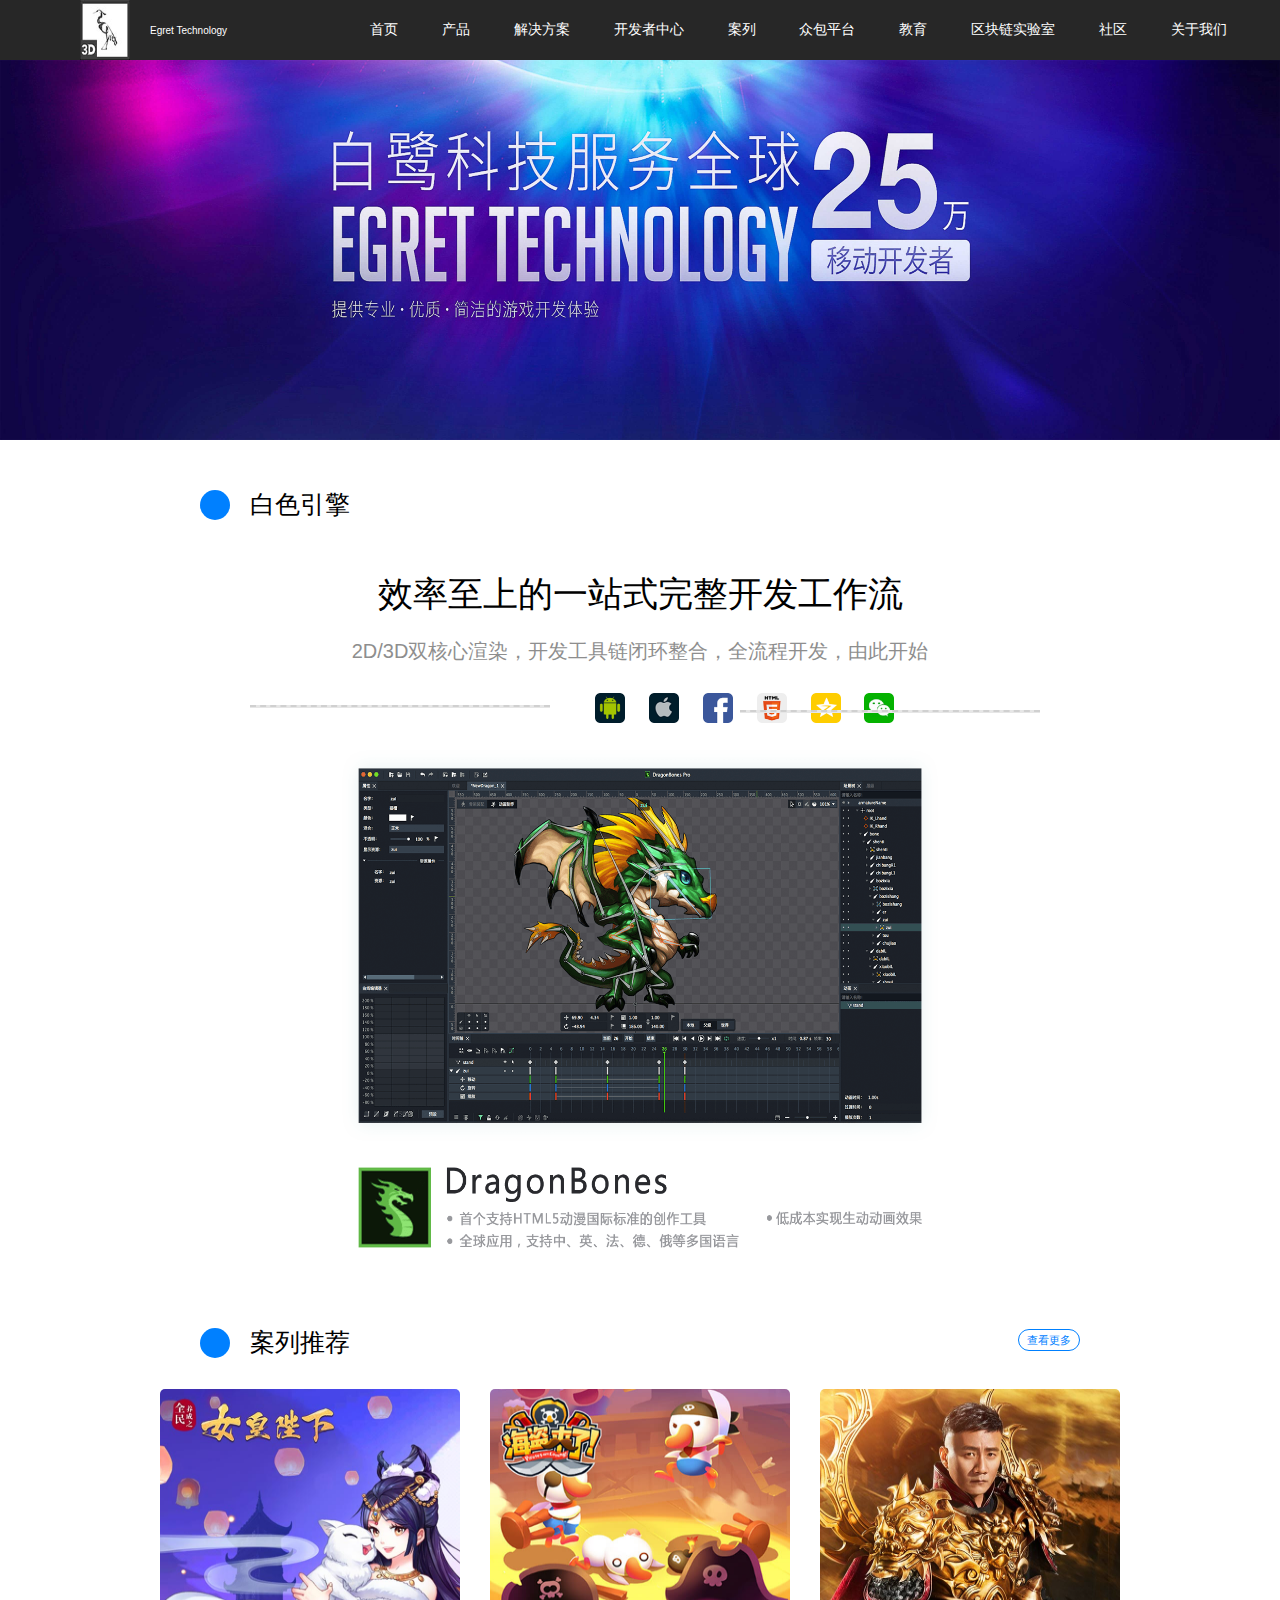
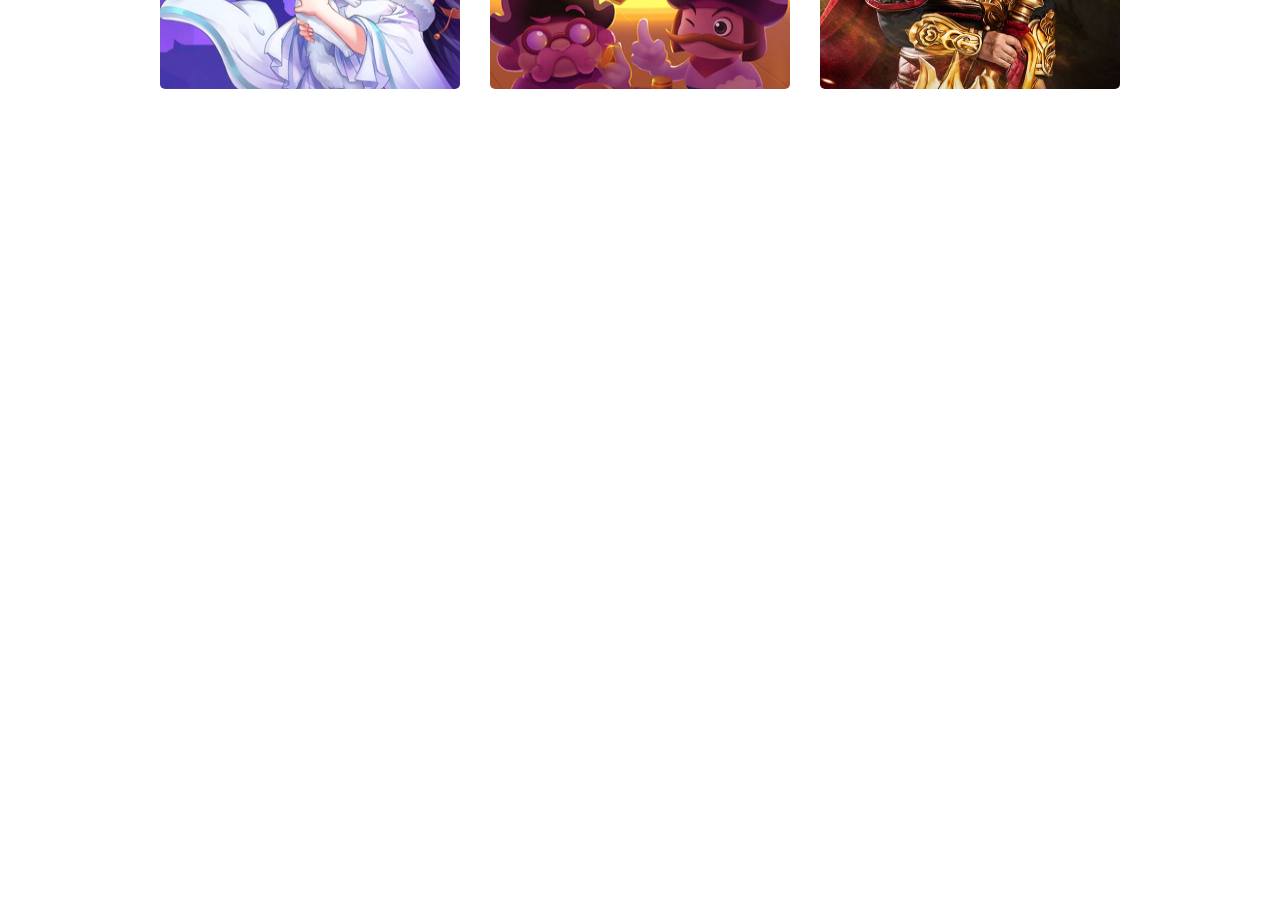
==== layui-v2.4.5/wangye.html @ 48a602a7 "add" ====
<!DOCTYPE html>
<html>
<head>
<meta charset="utf-8">
	<title></title>
  <link rel="stylesheet" href="layui/css/layui.css">
  <script type="text/javascript" scr="layui/layui.js">
  </script>
  <style type="text/css">
  .from{
  	margin: 0% 0%;
  }
.fom{
	height: 2500px;
	border: 0px solid red;
}
.bsyq{
	font-size: 25px;
	margin-left: 250px;
	margin-top: -32px;
}
.wenzi1{
	font-size: 35px;
	margin-top: 50px;
}
.wenzi2{
	font-size:20px;
	color: #8e8e8e;
	margin-top: 20px;

}
.xx{
	width: 300px;
	margin-top: 40px;
	margin-left: 250px;
}
.tubiao{
	float: left;
	margin-top: -25px;
	margin-left: 585px;
}
.xx1{
	width: 300px;
	margin-top: -23px;
	float: right;
	margin-right: 240px;
}
.tupian11{
	margin-top: 40px;
}
.altj{
	font-size: 25px;
	margin-left: 250px;
	margin-top: -32px;
}
.xfk{

}

  </style>

</head>
<body>
<div class="fom">
<div class="layui-col-md12 layui-col-xs12" style="background:#272727; height: 60px; width: 100%;">
<img src="img/logo.png" style="width: 50px; height: 60px;margin-left: 80px;">
<li style="margin-left: 150px;font-size: 10px; margin-top: -35px;color: white;">Egret Technology</li>
<ul style="margin-top: -15px;margin-left: 350px;color: white;">
<li style="display: inline;list-style: none;margin: 0 20px;">首页</li>
<li style="display: inline;list-style: none;margin: 0 20px;">产品</li>
<li style="display: inline;list-style: none;margin: 0 20px">解决方案</li>
<li style="display: inline;list-style: none;margin: 0 20px">开发者中心</li>
<li style="display: inline;list-style: none;margin: 0 20px">案列</li>
<li style="display: inline;list-style: none;margin: 0 20px">众包平台</li>
<li style="display: inline;list-style: none;margin: 0 20px">教育</li>
<li style="display: inline;list-style: none;margin: 0 20px">区块链实验室</li>
<li style="display: inline;list-style: none;margin: 0 20px">社区</li>
<li style="display: inline;list-style: none;margin: 0 20px">关于我们</li>
</ul>
<div style="width: 40px; height: 40px; border: 1px solid blue;border-radius: 100%;margin-left: 1350px;background: #0080FF;margin-top: -32px;">
<li style="font-size: 20px;color: white;margin-top: 10px;margin-left: 6px;">EN</li>
</div>
</div>
<!-- <img src="img/kv1.jpg" style="width: 100%;height: 380px;"> -->
<div class="beijing">
<img src="img/kv1.jpg" style="width: 100%;height: 380px;">
</div>
<div style="width: 30px;height: 30px;background: #0080FF;border-radius: 100%;margin-top: 50px;margin-left: 200px;"></div>
<div class="bsyq"><li>白色引擎</li></div>
<center>
<div class="wenzi1"><li>效率至上的一站式完整开发工作流</li></div>
<div class="wenzi2"><li>2D/3D双核心渲染，开发工具链闭环整合，全流程开发，由此开始</li></div>
</center>
<div class="xx"><hr style="height: 1px;border: none;border-top: 2px dashed #d0d0d0;"/></div>
<div class="tubiao">
<img src="img/an.png" style="width: 30px;height: 30px;margin: 0 10px;">
<img src="img/ap.png" style="width: 30px;height: 30px;margin: 0 10px;">
<img src="img/fb.png" style="width: 30px;height: 30px;margin: 0 10px;">
<img src="img/h5.png" style="width: 30px;height: 30px;margin: 0 10px;">
<img src="img/qz.png" style="width: 30px;height: 30px;margin: 0 10px;">
<img src="img/wx.png" style="width: 30px;height: 30px;margin: 0 10px;">
</div>
<div class="xx1"><hr style="height: 1px;border: none;border-top: 2px dashed #d0d0d0;"/></div>
<center>
<div class="tupian11"><img src="img/engine1.png" style="width: 600px;height: 500px;"></div>
</center>
<div style="width: 30px;height: 30px;background: #0080FF;border-radius: 100%;margin-top: 80px;margin-left: 200px;"></div>
<div class="altj"><li>案列推荐</li></div>
<div class="xfk" style="width: 60px; height: 20px; border: 1px solid #0080ff;float: right;border-radius: 50px; margin-right: 200px;margin-top: -30px;">
<li style="font-size: 11px;color: #0080ff; margin-top: 3px; margin-left: 8px;">查看更多</li>
</div>
<div style="width: 75%;height: 300px; border:0px solid red;margin-top: 30px;" class="layui-fluid">

	<div class="layui-row layui-col-space30">
		<div class="layui-col-md4" style="height: 300px;border: 0px solid red;">
            <img src="img/5bae02aac04a3.png" style="height: 300px; width: 100%;border-radius: 5px;">
		</div>
		<div class="layui-col-md4" style="height: 300px;border: 0px solid red;">
            <img src="img/5bae02b9c85ac.jpg" style="height: 300px; width:100%;border-radius: 5px;">
		</div>
		<div class="layui-col-md4" style="height: 300px;border: 0px solid red;">
            <img src="img/5bae0283c104d.jpg" style="height: 300px; width: 100%;border-radius: 5px;">
		</div>
	</div>

</div>

</div>
</body>
</html>
---- layui-v2.4.5/layui/css/layui.css ----
/** layui-v2.4.5 MIT License By https://www.layui.com */
 .layui-inline,img{display:inline-block;vertical-align:middle}h1,h2,h3,h4,h5,h6{font-weight:400}.layui-edge,.layui-header,.layui-inline,.layui-main{position:relative}.layui-elip,.layui-form-checkbox span,.layui-form-pane .layui-form-label{text-overflow:ellipsis;white-space:nowrap}.layui-btn,.layui-edge,.layui-inline,img{vertical-align:middle}.layui-btn,.layui-disabled,.layui-icon,.layui-unselect{-webkit-user-select:none;-ms-user-select:none;-moz-user-select:none}blockquote,body,button,dd,div,dl,dt,form,h1,h2,h3,h4,h5,h6,input,li,ol,p,pre,td,textarea,th,ul{margin:0;padding:0;-webkit-tap-highlight-color:rgba(0,0,0,0)}a:active,a:hover{outline:0}img{border:none}li{list-style:none}table{border-collapse:collapse;border-spacing:0}h4,h5,h6{font-size:100%}button,input,optgroup,option,select,textarea{font-family:inherit;font-size:inherit;font-style:inherit;font-weight:inherit;outline:0}pre{white-space:pre-wrap;white-space:-moz-pre-wrap;white-space:-pre-wrap;white-space:-o-pre-wrap;word-wrap:break-word}body{line-height:24px;font:14px Helvetica Neue,Helvetica,PingFang SC,Tahoma,Arial,sans-serif}hr{height:1px;margin:10px 0;border:0;clear:both}a{color:#333;text-decoration:none}a:hover{color:#777}a cite{font-style:normal;*cursor:pointer}.layui-border-box,.layui-border-box *{box-sizing:border-box}.layui-box,.layui-box *{box-sizing:content-box}.layui-clear{clear:both;*zoom:1}.layui-clear:after{content:'\20';clear:both;*zoom:1;display:block;height:0}.layui-inline{*display:inline;*zoom:1}.layui-edge{display:inline-block;width:0;height:0;border-width:6px;border-style:dashed;border-color:transparent;overflow:hidden}.layui-edge-top{top:-4px;border-bottom-color:#999;border-bottom-style:solid}.layui-edge-right{border-left-color:#999;border-left-style:solid}.layui-edge-bottom{top:2px;border-top-color:#999;border-top-style:solid}.layui-edge-left{border-right-color:#999;border-right-style:solid}.layui-elip{overflow:hidden}.layui-disabled,.layui-disabled:hover{color:#d2d2d2!important;cursor:not-allowed!important}.layui-circle{border-radius:100%}.layui-show{display:block!important}.layui-hide{display:none!important}@font-face{font-family:layui-icon;src:url(../font/iconfont.eot?v=240);src:url(../font/iconfont.eot?v=240#iefix) format('embedded-opentype'),url(../font/iconfont.svg?v=240#iconfont) format('svg'),url(../font/iconfont.woff?v=240) format('woff'),url(../font/iconfont.ttf?v=240) format('truetype')}.layui-icon{font-family:layui-icon!important;font-size:16px;font-style:normal;-webkit-font-smoothing:antialiased;-moz-osx-font-smoothing:grayscale}.layui-icon-reply-fill:before{content:"\e611"}.layui-icon-set-fill:before{content:"\e614"}.layui-icon-menu-fill:before{content:"\e60f"}.layui-icon-search:before{content:"\e615"}.layui-icon-share:before{content:"\e641"}.layui-icon-set-sm:before{content:"\e620"}.layui-icon-engine:before{content:"\e628"}.layui-icon-close:before{content:"\1006"}.layui-icon-close-fill:before{content:"\1007"}.layui-icon-chart-screen:before{content:"\e629"}.layui-icon-star:before{content:"\e600"}.layui-icon-circle-dot:before{content:"\e617"}.layui-icon-chat:before{content:"\e606"}.layui-icon-release:before{content:"\e609"}.layui-icon-list:before{content:"\e60a"}.layui-icon-chart:before{content:"\e62c"}.layui-icon-ok-circle:before{content:"\1005"}.layui-icon-layim-theme:before{content:"\e61b"}.layui-icon-table:before{content:"\e62d"}.layui-icon-right:before{content:"\e602"}.layui-icon-left:before{content:"\e603"}.layui-icon-cart-simple:before{content:"\e698"}.layui-icon-face-cry:before{content:"\e69c"}.layui-icon-face-smile:before{content:"\e6af"}.layui-icon-survey:before{content:"\e6b2"}.layui-icon-tree:before{content:"\e62e"}.layui-icon-upload-circle:before{content:"\e62f"}.layui-icon-add-circle:before{content:"\e61f"}.layui-icon-download-circle:before{content:"\e601"}.layui-icon-templeate-1:before{content:"\e630"}.layui-icon-util:before{content:"\e631"}.layui-icon-face-surprised:before{content:"\e664"}.layui-icon-edit:before{content:"\e642"}.layui-icon-speaker:before{content:"\e645"}.layui-icon-down:before{content:"\e61a"}.layui-icon-file:before{content:"\e621"}.layui-icon-layouts:before{content:"\e632"}.layui-icon-rate-half:before{content:"\e6c9"}.layui-icon-add-circle-fine:before{content:"\e608"}.layui-icon-prev-circle:before{content:"\e633"}.layui-icon-read:before{content:"\e705"}.layui-icon-404:before{content:"\e61c"}.layui-icon-carousel:before{content:"\e634"}.layui-icon-help:before{content:"\e607"}.layui-icon-code-circle:before{content:"\e635"}.layui-icon-water:before{content:"\e636"}.layui-icon-username:before{content:"\e66f"}.layui-icon-find-fill:before{content:"\e670"}.layui-icon-about:before{content:"\e60b"}.layui-icon-location:before{content:"\e715"}.layui-icon-up:before{content:"\e619"}.layui-icon-pause:before{content:"\e651"}.layui-icon-date:before{content:"\e637"}.layui-icon-layim-uploadfile:before{content:"\e61d"}.layui-icon-delete:before{content:"\e640"}.layui-icon-play:before{content:"\e652"}.layui-icon-top:before{content:"\e604"}.layui-icon-friends:before{content:"\e612"}.layui-icon-refresh-3:before{content:"\e9aa"}.layui-icon-ok:before{content:"\e605"}.layui-icon-layer:before{content:"\e638"}.layui-icon-face-smile-fine:before{content:"\e60c"}.layui-icon-dollar:before{content:"\e659"}.layui-icon-group:before{content:"\e613"}.layui-icon-layim-download:before{content:"\e61e"}.layui-icon-picture-fine:before{content:"\e60d"}.layui-icon-link:before{content:"\e64c"}.layui-icon-diamond:before{content:"\e735"}.layui-icon-log:before{content:"\e60e"}.layui-icon-rate-solid:before{content:"\e67a"}.layui-icon-fonts-del:before{content:"\e64f"}.layui-icon-unlink:before{content:"\e64d"}.layui-icon-fonts-clear:before{content:"\e639"}.layui-icon-triangle-r:before{content:"\e623"}.layui-icon-circle:before{content:"\e63f"}.layui-icon-radio:before{content:"\e643"}.layui-icon-align-center:before{content:"\e647"}.layui-icon-align-right:before{content:"\e648"}.layui-icon-align-left:before{content:"\e649"}.layui-icon-loading-1:before{content:"\e63e"}.layui-icon-return:before{content:"\e65c"}.layui-icon-fonts-strong:before{content:"\e62b"}.layui-icon-upload:before{content:"\e67c"}.layui-icon-dialogue:before{content:"\e63a"}.layui-icon-video:before{content:"\e6ed"}.layui-icon-headset:before{content:"\e6fc"}.layui-icon-cellphone-fine:before{content:"\e63b"}.layui-icon-add-1:before{content:"\e654"}.layui-icon-face-smile-b:before{content:"\e650"}.layui-icon-fonts-html:before{content:"\e64b"}.layui-icon-form:before{content:"\e63c"}.layui-icon-cart:before{content:"\e657"}.layui-icon-camera-fill:before{content:"\e65d"}.layui-icon-tabs:before{content:"\e62a"}.layui-icon-fonts-code:before{content:"\e64e"}.layui-icon-fire:before{content:"\e756"}.layui-icon-set:before{content:"\e716"}.layui-icon-fonts-u:before{content:"\e646"}.layui-icon-triangle-d:before{content:"\e625"}.layui-icon-tips:before{content:"\e702"}.layui-icon-picture:before{content:"\e64a"}.layui-icon-more-vertical:before{content:"\e671"}.layui-icon-flag:before{content:"\e66c"}.layui-icon-loading:before{content:"\e63d"}.layui-icon-fonts-i:before{content:"\e644"}.layui-icon-refresh-1:before{content:"\e666"}.layui-icon-rmb:before{content:"\e65e"}.layui-icon-home:before{content:"\e68e"}.layui-icon-user:before{content:"\e770"}.layui-icon-notice:before{content:"\e667"}.layui-icon-login-weibo:before{content:"\e675"}.layui-icon-voice:before{content:"\e688"}.layui-icon-upload-drag:before{content:"\e681"}.layui-icon-login-qq:before{content:"\e676"}.layui-icon-snowflake:before{content:"\e6b1"}.layui-icon-file-b:before{content:"\e655"}.layui-icon-template:before{content:"\e663"}.layui-icon-auz:before{content:"\e672"}.layui-icon-console:before{content:"\e665"}.layui-icon-app:before{content:"\e653"}.layui-icon-prev:before{content:"\e65a"}.layui-icon-website:before{content:"\e7ae"}.layui-icon-next:before{content:"\e65b"}.layui-icon-component:before{content:"\e857"}.layui-icon-more:before{content:"\e65f"}.layui-icon-login-wechat:before{content:"\e677"}.layui-icon-shrink-right:before{content:"\e668"}.layui-icon-spread-left:before{content:"\e66b"}.layui-icon-camera:before{content:"\e660"}.layui-icon-note:before{content:"\e66e"}.layui-icon-refresh:before{content:"\e669"}.layui-icon-female:before{content:"\e661"}.layui-icon-male:before{content:"\e662"}.layui-icon-password:before{content:"\e673"}.layui-icon-senior:before{content:"\e674"}.layui-icon-theme:before{content:"\e66a"}.layui-icon-tread:before{content:"\e6c5"}.layui-icon-praise:before{content:"\e6c6"}.layui-icon-star-fill:before{content:"\e658"}.layui-icon-rate:before{content:"\e67b"}.layui-icon-template-1:before{content:"\e656"}.layui-icon-vercode:before{content:"\e679"}.layui-icon-cellphone:before{content:"\e678"}.layui-icon-screen-full:before{content:"\e622"}.layui-icon-screen-restore:before{content:"\e758"}.layui-icon-cols:before{content:"\e610"}.layui-icon-export:before{content:"\e67d"}.layui-icon-print:before{content:"\e66d"}.layui-icon-slider:before{content:"\e714"}.layui-main{width:1140px;margin:0 auto}.layui-header{z-index:1000;height:60px}.layui-header a:hover{transition:all .5s;-webkit-transition:all .5s}.layui-side{position:fixed;left:0;top:0;bottom:0;z-index:999;width:200px;overflow-x:hidden}.layui-side-scroll{position:relative;width:220px;height:100%;overflow-x:hidden}.layui-body{position:absolute;left:200px;right:0;top:0;bottom:0;z-index:998;width:auto;overflow:hidden;overflow-y:auto;box-sizing:border-box}.layui-layout-body{overflow:hidden}.layui-layout-admin .layui-header{background-color:#23262E}.layui-layout-admin .layui-side{top:60px;width:200px;overflow-x:hidden}.layui-layout-admin .layui-body{top:60px;bottom:44px}.layui-layout-admin .layui-main{width:auto;margin:0 15px}.layui-layout-admin .layui-footer{position:fixed;left:200px;right:0;bottom:0;height:44px;line-height:44px;padding:0 15px;background-color:#eee}.layui-layout-admin .layui-logo{position:absolute;left:0;top:0;width:200px;height:100%;line-height:60px;text-align:center;color:#009688;font-size:16px}.layui-layout-admin .layui-header .layui-nav{background:0 0}.layui-layout-left{position:absolute!important;left:200px;top:0}.layui-layout-right{position:absolute!important;right:0;top:0}.layui-container{position:relative;margin:0 auto;padding:0 15px;box-sizing:border-box}.layui-fluid{position:relative;margin:0 auto;padding:0 15px}.layui-row:after,.layui-row:before{content:'';display:block;clear:both}.layui-col-lg1,.layui-col-lg10,.layui-col-lg11,.layui-col-lg12,.layui-col-lg2,.layui-col-lg3,.layui-col-lg4,.layui-col-lg5,.layui-col-lg6,.layui-col-lg7,.layui-col-lg8,.layui-col-lg9,.layui-col-md1,.layui-col-md10,.layui-col-md11,.layui-col-md12,.layui-col-md2,.layui-col-md3,.layui-col-md4,.layui-col-md5,.layui-col-md6,.layui-col-md7,.layui-col-md8,.layui-col-md9,.layui-col-sm1,.layui-col-sm10,.layui-col-sm11,.layui-col-sm12,.layui-col-sm2,.layui-col-sm3,.layui-col-sm4,.layui-col-sm5,.layui-col-sm6,.layui-col-sm7,.layui-col-sm8,.layui-col-sm9,.layui-col-xs1,.layui-col-xs10,.layui-col-xs11,.layui-col-xs12,.layui-col-xs2,.layui-col-xs3,.layui-col-xs4,.layui-col-xs5,.layui-col-xs6,.layui-col-xs7,.layui-col-xs8,.layui-col-xs9{position:relative;display:block;box-sizing:border-box}.layui-col-xs1,.layui-col-xs10,.layui-col-xs11,.layui-col-xs12,.layui-col-xs2,.layui-col-xs3,.layui-col-xs4,.layui-col-xs5,.layui-col-xs6,.layui-col-xs7,.layui-col-xs8,.layui-col-xs9{float:left}.layui-col-xs1{width:8.33333333%}.layui-col-xs2{width:16.66666667%}.layui-col-xs3{width:25%}.layui-col-xs4{width:33.33333333%}.layui-col-xs5{width:41.66666667%}.layui-col-xs6{width:50%}.layui-col-xs7{width:58.33333333%}.layui-col-xs8{width:66.66666667%}.layui-col-xs9{width:75%}.layui-col-xs10{width:83.33333333%}.layui-col-xs11{width:91.66666667%}.layui-col-xs12{width:100%}.layui-col-xs-offset1{margin-left:8.33333333%}.layui-col-xs-offset2{margin-left:16.66666667%}.layui-col-xs-offset3{margin-left:25%}.layui-col-xs-offset4{margin-left:33.33333333%}.layui-col-xs-offset5{margin-left:41.66666667%}.layui-col-xs-offset6{margin-left:50%}.layui-col-xs-offset7{margin-left:58.33333333%}.layui-col-xs-offset8{margin-left:66.66666667%}.layui-col-xs-offset9{margin-left:75%}.layui-col-xs-offset10{margin-left:83.33333333%}.layui-col-xs-offset11{margin-left:91.66666667%}.layui-col-xs-offset12{margin-left:100%}@media screen and (max-width:768px){.layui-hide-xs{display:none!important}.layui-show-xs-block{display:block!important}.layui-show-xs-inline{display:inline!important}.layui-show-xs-inline-block{display:inline-block!important}}@media screen and (min-width:768px){.layui-container{width:750px}.layui-hide-sm{display:none!important}.layui-show-sm-block{display:block!important}.layui-show-sm-inline{display:inline!important}.layui-show-sm-inline-block{display:inline-block!important}.layui-col-sm1,.layui-col-sm10,.layui-col-sm11,.layui-col-sm12,.layui-col-sm2,.layui-col-sm3,.layui-col-sm4,.layui-col-sm5,.layui-col-sm6,.layui-col-sm7,.layui-col-sm8,.layui-col-sm9{float:left}.layui-col-sm1{width:8.33333333%}.layui-col-sm2{width:16.66666667%}.layui-col-sm3{width:25%}.layui-col-sm4{width:33.33333333%}.layui-col-sm5{width:41.66666667%}.layui-col-sm6{width:50%}.layui-col-sm7{width:58.33333333%}.layui-col-sm8{width:66.66666667%}.layui-col-sm9{width:75%}.layui-col-sm10{width:83.33333333%}.layui-col-sm11{width:91.66666667%}.layui-col-sm12{width:100%}.layui-col-sm-offset1{margin-left:8.33333333%}.layui-col-sm-offset2{margin-left:16.66666667%}.layui-col-sm-offset3{margin-left:25%}.layui-col-sm-offset4{margin-left:33.33333333%}.layui-col-sm-offset5{margin-left:41.66666667%}.layui-col-sm-offset6{margin-left:50%}.layui-col-sm-offset7{margin-left:58.33333333%}.layui-col-sm-offset8{margin-left:66.66666667%}.layui-col-sm-offset9{margin-left:75%}.layui-col-sm-offset10{margin-left:83.33333333%}.layui-col-sm-offset11{margin-left:91.66666667%}.layui-col-sm-offset12{margin-left:100%}}@media screen and (min-width:992px){.layui-container{width:970px}.layui-hide-md{display:none!important}.layui-show-md-block{display:block!important}.layui-show-md-inline{display:inline!important}.layui-show-md-inline-block{display:inline-block!important}.layui-col-md1,.layui-col-md10,.layui-col-md11,.layui-col-md12,.layui-col-md2,.layui-col-md3,.layui-col-md4,.layui-col-md5,.layui-col-md6,.layui-col-md7,.layui-col-md8,.layui-col-md9{float:left}.layui-col-md1{width:8.33333333%}.layui-col-md2{width:16.66666667%}.layui-col-md3{width:25%}.layui-col-md4{width:33.33333333%}.layui-col-md5{width:41.66666667%}.layui-col-md6{width:50%}.layui-col-md7{width:58.33333333%}.layui-col-md8{width:66.66666667%}.layui-col-md9{width:75%}.layui-col-md10{width:83.33333333%}.layui-col-md11{width:91.66666667%}.layui-col-md12{width:100%}.layui-col-md-offset1{margin-left:8.33333333%}.layui-col-md-offset2{margin-left:16.66666667%}.layui-col-md-offset3{margin-left:25%}.layui-col-md-offset4{margin-left:33.33333333%}.layui-col-md-offset5{margin-left:41.66666667%}.layui-col-md-offset6{margin-left:50%}.layui-col-md-offset7{margin-left:58.33333333%}.layui-col-md-offset8{margin-left:66.66666667%}.layui-col-md-offset9{margin-left:75%}.layui-col-md-offset10{margin-left:83.33333333%}.layui-col-md-offset11{margin-left:91.66666667%}.layui-col-md-offset12{margin-left:100%}}@media screen and (min-width:1200px){.layui-container{width:1170px}.layui-hide-lg{display:none!important}.layui-show-lg-block{display:block!important}.layui-show-lg-inline{display:inline!important}.layui-show-lg-inline-block{display:inline-block!important}.layui-col-lg1,.layui-col-lg10,.layui-col-lg11,.layui-col-lg12,.layui-col-lg2,.layui-col-lg3,.layui-col-lg4,.layui-col-lg5,.layui-col-lg6,.layui-col-lg7,.layui-col-lg8,.layui-col-lg9{float:left}.layui-col-lg1{width:8.33333333%}.layui-col-lg2{width:16.66666667%}.layui-col-lg3{width:25%}.layui-col-lg4{width:33.33333333%}.layui-col-lg5{width:41.66666667%}.layui-col-lg6{width:50%}.layui-col-lg7{width:58.33333333%}.layui-col-lg8{width:66.66666667%}.layui-col-lg9{width:75%}.layui-col-lg10{width:83.33333333%}.layui-col-lg11{width:91.66666667%}.layui-col-lg12{width:100%}.layui-col-lg-offset1{margin-left:8.33333333%}.layui-col-lg-offset2{margin-left:16.66666667%}.layui-col-lg-offset3{margin-left:25%}.layui-col-lg-offset4{margin-left:33.33333333%}.layui-col-lg-offset5{margin-left:41.66666667%}.layui-col-lg-offset6{margin-left:50%}.layui-col-lg-offset7{margin-left:58.33333333%}.layui-col-lg-offset8{margin-left:66.66666667%}.layui-col-lg-offset9{margin-left:75%}.layui-col-lg-offset10{margin-left:83.33333333%}.layui-col-lg-offset11{margin-left:91.66666667%}.layui-col-lg-offset12{margin-left:100%}}.layui-col-space1{margin:-.5px}.layui-col-space1>*{padding:.5px}.layui-col-space3{margin:-1.5px}.layui-col-space3>*{padding:1.5px}.layui-col-space5{margin:-2.5px}.layui-col-space5>*{padding:2.5px}.layui-col-space8{margin:-3.5px}.layui-col-space8>*{padding:3.5px}.layui-col-space10{margin:-5px}.layui-col-space10>*{padding:5px}.layui-col-space12{margin:-6px}.layui-col-space12>*{padding:6px}.layui-col-space15{margin:-7.5px}.layui-col-space15>*{padding:7.5px}.layui-col-space18{margin:-9px}.layui-col-space18>*{padding:9px}.layui-col-space20{margin:-10px}.layui-col-space20>*{padding:10px}.layui-col-space22{margin:-11px}.layui-col-space22>*{padding:11px}.layui-col-space25{margin:-12.5px}.layui-col-space25>*{padding:12.5px}.layui-col-space30{margin:-15px}.layui-col-space30>*{padding:15px}.layui-btn,.layui-input,.layui-select,.layui-textarea,.layui-upload-button{outline:0;-webkit-appearance:none;transition:all .3s;-webkit-transition:all .3s;box-sizing:border-box}.layui-elem-quote{margin-bottom:10px;padding:15px;line-height:22px;border-left:5px solid #009688;border-radius:0 2px 2px 0;background-color:#f2f2f2}.layui-quote-nm{border-style:solid;border-width:1px 1px 1px 5px;background:0 0}.layui-elem-field{margin-bottom:10px;padding:0;border-width:1px;border-style:solid}.layui-elem-field legend{margin-left:20px;padding:0 10px;font-size:20px;font-weight:300}.layui-field-title{margin:10px 0 20px;border-width:1px 0 0}.layui-field-box{padding:10px 15px}.layui-field-title .layui-field-box{padding:10px 0}.layui-progress{position:relative;height:6px;border-radius:20px;background-color:#e2e2e2}.layui-progress-bar{position:absolute;left:0;top:0;width:0;max-width:100%;height:6px;border-radius:20px;text-align:right;background-color:#5FB878;transition:all .3s;-webkit-transition:all .3s}.layui-progress-big,.layui-progress-big .layui-progress-bar{height:18px;line-height:18px}.layui-progress-text{position:relative;top:-20px;line-height:18px;font-size:12px;color:#666}.layui-progress-big .layui-progress-text{position:static;padding:0 10px;color:#fff}.layui-collapse{border-width:1px;border-style:solid;border-radius:2px}.layui-colla-content,.layui-colla-item{border-top-width:1px;border-top-style:solid}.layui-colla-item:first-child{border-top:none}.layui-colla-title{position:relative;height:42px;line-height:42px;padding:0 15px 0 35px;color:#333;background-color:#f2f2f2;cursor:pointer;font-size:14px;overflow:hidden}.layui-colla-content{display:none;padding:10px 15px;line-height:22px;color:#666}.layui-colla-icon{position:absolute;left:15px;top:0;font-size:14px}.layui-card{margin-bottom:15px;border-radius:2px;background-color:#fff;box-shadow:0 1px 2px 0 rgba(0,0,0,.05)}.layui-card:last-child{margin-bottom:0}.layui-card-header{position:relative;height:42px;line-height:42px;padding:0 15px;border-bottom:1px solid #f6f6f6;color:#333;border-radius:2px 2px 0 0;font-size:14px}.layui-bg-black,.layui-bg-blue,.layui-bg-cyan,.layui-bg-green,.layui-bg-orange,.layui-bg-red{color:#fff!important}.layui-card-body{position:relative;padding:10px 15px;line-height:24px}.layui-card-body[pad15]{padding:15px}.layui-card-body[pad20]{padding:20px}.layui-card-body .layui-table{margin:5px 0}.layui-card .layui-tab{margin:0}.layui-panel-window{position:relative;padding:15px;border-radius:0;border-top:5px solid #E6E6E6;background-color:#fff}.layui-auxiliar-moving{position:fixed;left:0;right:0;top:0;bottom:0;width:100%;height:100%;background:0 0;z-index:9999999999}.layui-form-label,.layui-form-mid,.layui-form-select,.layui-input-block,.layui-input-inline,.layui-textarea{position:relative}.layui-bg-red{background-color:#FF5722!important}.layui-bg-orange{background-color:#FFB800!important}.layui-bg-green{background-color:#009688!important}.layui-bg-cyan{background-color:#2F4056!important}.layui-bg-blue{background-color:#1E9FFF!important}.layui-bg-black{background-color:#393D49!important}.layui-bg-gray{background-color:#eee!important;color:#666!important}.layui-badge-rim,.layui-colla-content,.layui-colla-item,.layui-collapse,.layui-elem-field,.layui-form-pane .layui-form-item[pane],.layui-form-pane .layui-form-label,.layui-input,.layui-layedit,.layui-layedit-tool,.layui-quote-nm,.layui-select,.layui-tab-bar,.layui-tab-card,.layui-tab-title,.layui-tab-title .layui-this:after,.layui-textarea{border-color:#e6e6e6}.layui-timeline-item:before,hr{background-color:#e6e6e6}.layui-text{line-height:22px;font-size:14px;color:#666}.layui-text h1,.layui-text h2,.layui-text h3{font-weight:500;color:#333}.layui-text h1{font-size:30px}.layui-text h2{font-size:24px}.layui-text h3{font-size:18px}.layui-text a:not(.layui-btn){color:#01AAED}.layui-text a:not(.layui-btn):hover{text-decoration:underline}.layui-text ul{padding:5px 0 5px 15px}.layui-text ul li{margin-top:5px;list-style-type:disc}.layui-text em,.layui-word-aux{color:#999!important;padding:0 5px!important}.layui-btn{display:inline-block;height:38px;line-height:38px;padding:0 18px;background-color:#009688;color:#fff;white-space:nowrap;text-align:center;font-size:14px;border:none;border-radius:2px;cursor:pointer}.layui-btn:hover{opacity:.8;filter:alpha(opacity=80);color:#fff}.layui-btn:active{opacity:1;filter:alpha(opacity=100)}.layui-btn+.layui-btn{margin-left:10px}.layui-btn-container{font-size:0}.layui-btn-container .layui-btn{margin-right:10px;margin-bottom:10px}.layui-btn-container .layui-btn+.layui-btn{margin-left:0}.layui-table .layui-btn-container .layui-btn{margin-bottom:9px}.layui-btn-radius{border-radius:100px}.layui-btn .layui-icon{margin-right:3px;font-size:18px;vertical-align:bottom;vertical-align:middle\9}.layui-btn-primary{border:1px solid #C9C9C9;background-color:#fff;color:#555}.layui-btn-primary:hover{border-color:#009688;color:#333}.layui-btn-normal{background-color:#1E9FFF}.layui-btn-warm{background-color:#FFB800}.layui-btn-danger{background-color:#FF5722}.layui-btn-disabled,.layui-btn-disabled:active,.layui-btn-disabled:hover{border:1px solid #e6e6e6;background-color:#FBFBFB;color:#C9C9C9;cursor:not-allowed;opacity:1}.layui-btn-lg{height:44px;line-height:44px;padding:0 25px;font-size:16px}.layui-btn-sm{height:30px;line-height:30px;padding:0 10px;font-size:12px}.layui-btn-sm i{font-size:16px!important}.layui-btn-xs{height:22px;line-height:22px;padding:0 5px;font-size:12px}.layui-btn-xs i{font-size:14px!important}.layui-btn-group{display:inline-block;vertical-align:middle;font-size:0}.layui-btn-group .layui-btn{margin-left:0!important;margin-right:0!important;border-left:1px solid rgba(255,255,255,.5);border-radius:0}.layui-btn-group .layui-btn-primary{border-left:none}.layui-btn-group .layui-btn-primary:hover{border-color:#C9C9C9;color:#009688}.layui-btn-group .layui-btn:first-child{border-left:none;border-radius:2px 0 0 2px}.layui-btn-group .layui-btn-primary:first-child{border-left:1px solid #c9c9c9}.layui-btn-group .layui-btn:last-child{border-radius:0 2px 2px 0}.layui-btn-group .layui-btn+.layui-btn{margin-left:0}.layui-btn-group+.layui-btn-group{margin-left:10px}.layui-btn-fluid{width:100%}.layui-input,.layui-select,.layui-textarea{height:38px;line-height:1.3;line-height:38px\9;border-width:1px;border-style:solid;background-color:#fff;border-radius:2px}.layui-input::-webkit-input-placeholder,.layui-select::-webkit-input-placeholder,.layui-textarea::-webkit-input-placeholder{line-height:1.3}.layui-input,.layui-textarea{display:block;width:100%;padding-left:10px}.layui-input:hover,.layui-textarea:hover{border-color:#D2D2D2!important}.layui-input:focus,.layui-textarea:focus{border-color:#C9C9C9!important}.layui-textarea{min-height:100px;height:auto;line-height:20px;padding:6px 10px;resize:vertical}.layui-select{padding:0 10px}.layui-form input[type=checkbox],.layui-form input[type=radio],.layui-form select{display:none}.layui-form [lay-ignore]{display:initial}.layui-form-item{margin-bottom:15px;clear:both;*zoom:1}.layui-form-item:after{content:'\20';clear:both;*zoom:1;display:block;height:0}.layui-form-label{float:left;display:block;padding:9px 15px;width:80px;font-weight:400;line-height:20px;text-align:right}.layui-form-label-col{display:block;float:none;padding:9px 0;line-height:20px;text-align:left}.layui-form-item .layui-inline{margin-bottom:5px;margin-right:10px}.layui-input-block{margin-left:110px;min-height:36px}.layui-input-inline{display:inline-block;vertical-align:middle}.layui-form-item .layui-input-inline{float:left;width:190px;margin-right:10px}.layui-form-text .layui-input-inline{width:auto}.layui-form-mid{float:left;display:block;padding:9px 0!important;line-height:20px;margin-right:10px}.layui-form-danger+.layui-form-select .layui-input,.layui-form-danger:focus{border-color:#FF5722!important}.layui-form-select .layui-input{padding-right:30px;cursor:pointer}.layui-form-select .layui-edge{position:absolute;right:10px;top:50%;margin-top:-3px;cursor:pointer;border-width:6px;border-top-color:#c2c2c2;border-top-style:solid;transition:all .3s;-webkit-transition:all .3s}.layui-form-select dl{display:none;position:absolute;left:0;top:42px;padding:5px 0;z-index:899;min-width:100%;border:1px solid #d2d2d2;max-height:300px;overflow-y:auto;background-color:#fff;border-radius:2px;box-shadow:0 2px 4px rgba(0,0,0,.12);box-sizing:border-box}.layui-form-select dl dd,.layui-form-select dl dt{padding:0 10px;line-height:36px;white-space:nowrap;overflow:hidden;text-overflow:ellipsis}.layui-form-select dl dt{font-size:12px;color:#999}.layui-form-select dl dd{cursor:pointer}.layui-form-select dl dd:hover{background-color:#f2f2f2;-webkit-transition:.5s all;transition:.5s all}.layui-form-select .layui-select-group dd{padding-left:20px}.layui-form-select dl dd.layui-select-tips{padding-left:10px!important;color:#999}.layui-form-select dl dd.layui-this{background-color:#5FB878;color:#fff}.layui-form-checkbox,.layui-form-select dl dd.layui-disabled{background-color:#fff}.layui-form-selected dl{display:block}.layui-form-checkbox,.layui-form-checkbox *,.layui-form-switch{display:inline-block;vertical-align:middle}.layui-form-selected .layui-edge{margin-top:-9px;-webkit-transform:rotate(180deg);transform:rotate(180deg);margin-top:-3px\9}:root .layui-form-selected .layui-edge{margin-top:-9px\0/IE9}.layui-form-selectup dl{top:auto;bottom:42px}.layui-select-none{margin:5px 0;text-align:center;color:#999}.layui-select-disabled .layui-disabled{border-color:#eee!important}.layui-select-disabled .layui-edge{border-top-color:#d2d2d2}.layui-form-checkbox{position:relative;height:30px;line-height:30px;margin-right:10px;padding-right:30px;cursor:pointer;font-size:0;-webkit-transition:.1s linear;transition:.1s linear;box-sizing:border-box}.layui-form-checkbox span{padding:0 10px;height:100%;font-size:14px;border-radius:2px 0 0 2px;background-color:#d2d2d2;color:#fff;overflow:hidden}.layui-form-checkbox:hover span{background-color:#c2c2c2}.layui-form-checkbox i{position:absolute;right:0;top:0;width:30px;height:28px;border:1px solid #d2d2d2;border-left:none;border-radius:0 2px 2px 0;color:#fff;font-size:20px;text-align:center}.layui-form-checkbox:hover i{border-color:#c2c2c2;color:#c2c2c2}.layui-form-checked,.layui-form-checked:hover{border-color:#5FB878}.layui-form-checked span,.layui-form-checked:hover span{background-color:#5FB878}.layui-form-checked i,.layui-form-checked:hover i{color:#5FB878}.layui-form-item .layui-form-checkbox{margin-top:4px}.layui-form-checkbox[lay-skin=primary]{height:auto!important;line-height:normal!important;min-width:18px;min-height:18px;border:none!important;margin-right:0;padding-left:28px;padding-right:0;background:0 0}.layui-form-checkbox[lay-skin=primary] span{padding-left:0;padding-right:15px;line-height:18px;background:0 0;color:#666}.layui-form-checkbox[lay-skin=primary] i{right:auto;left:0;width:16px;height:16px;line-height:16px;border:1px solid #d2d2d2;font-size:12px;border-radius:2px;background-color:#fff;-webkit-transition:.1s linear;transition:.1s linear}.layui-form-checkbox[lay-skin=primary]:hover i{border-color:#5FB878;color:#fff}.layui-form-checked[lay-skin=primary] i{border-color:#5FB878;background-color:#5FB878;color:#fff}.layui-checkbox-disbaled[lay-skin=primary] span{background:0 0!important;color:#c2c2c2}.layui-checkbox-disbaled[lay-skin=primary]:hover i{border-color:#d2d2d2}.layui-form-item .layui-form-checkbox[lay-skin=primary]{margin-top:10px}.layui-form-switch{position:relative;height:22px;line-height:22px;min-width:35px;padding:0 5px;margin-top:8px;border:1px solid #d2d2d2;border-radius:20px;cursor:pointer;background-color:#fff;-webkit-transition:.1s linear;transition:.1s linear}.layui-form-switch i{position:absolute;left:5px;top:3px;width:16px;height:16px;border-radius:20px;background-color:#d2d2d2;-webkit-transition:.1s linear;transition:.1s linear}.layui-form-switch em{position:relative;top:0;width:25px;margin-left:21px;padding:0!important;text-align:center!important;color:#999!important;font-style:normal!important;font-size:12px}.layui-form-onswitch{border-color:#5FB878;background-color:#5FB878}.layui-checkbox-disbaled,.layui-checkbox-disbaled i{border-color:#e2e2e2!important}.layui-form-onswitch i{left:100%;margin-left:-21px;background-color:#fff}.layui-form-onswitch em{margin-left:5px;margin-right:21px;color:#fff!important}.layui-checkbox-disbaled span{background-color:#e2e2e2!important}.layui-checkbox-disbaled:hover i{color:#fff!important}[lay-radio]{display:none}.layui-form-radio,.layui-form-radio *{display:inline-block;vertical-align:middle}.layui-form-radio{line-height:28px;margin:6px 10px 0 0;padding-right:10px;cursor:pointer;font-size:0}.layui-form-radio *{font-size:14px}.layui-form-radio>i{margin-right:8px;font-size:22px;color:#c2c2c2}.layui-form-radio>i:hover,.layui-form-radioed>i{color:#5FB878}.layui-radio-disbaled>i{color:#e2e2e2!important}.layui-form-pane .layui-form-label{width:110px;padding:8px 15px;height:38px;line-height:20px;border-width:1px;border-style:solid;border-radius:2px 0 0 2px;text-align:center;background-color:#FBFBFB;overflow:hidden;box-sizing:border-box}.layui-form-pane .layui-input-inline{margin-left:-1px}.layui-form-pane .layui-input-block{margin-left:110px;left:-1px}.layui-form-pane .layui-input{border-radius:0 2px 2px 0}.layui-form-pane .layui-form-text .layui-form-label{float:none;width:100%;border-radius:2px;box-sizing:border-box;text-align:left}.layui-form-pane .layui-form-text .layui-input-inline{display:block;margin:0;top:-1px;clear:both}.layui-form-pane .layui-form-text .layui-input-block{margin:0;left:0;top:-1px}.layui-form-pane .layui-form-text .layui-textarea{min-height:100px;border-radius:0 0 2px 2px}.layui-form-pane .layui-form-checkbox{margin:4px 0 4px 10px}.layui-form-pane .layui-form-radio,.layui-form-pane .layui-form-switch{margin-top:6px;margin-left:10px}.layui-form-pane .layui-form-item[pane]{position:relative;border-width:1px;border-style:solid}.layui-form-pane .layui-form-item[pane] .layui-form-label{position:absolute;left:0;top:0;height:100%;border-width:0 1px 0 0}.layui-form-pane .layui-form-item[pane] .layui-input-inline{margin-left:110px}@media screen and (max-width:450px){.layui-form-item .layui-form-label{text-overflow:ellipsis;overflow:hidden;white-space:nowrap}.layui-form-item .layui-inline{display:block;margin-right:0;margin-bottom:20px;clear:both}.layui-form-item .layui-inline:after{content:'\20';clear:both;display:block;height:0}.layui-form-item .layui-input-inline{display:block;float:none;left:-3px;width:auto;margin:0 0 10px 112px}.layui-form-item .layui-input-inline+.layui-form-mid{margin-left:110px;top:-5px;padding:0}.layui-form-item .layui-form-checkbox{margin-right:5px;margin-bottom:5px}}.layui-layedit{border-width:1px;border-style:solid;border-radius:2px}.layui-layedit-tool{padding:3px 5px;border-bottom-width:1px;border-bottom-style:solid;font-size:0}.layedit-tool-fixed{position:fixed;top:0;border-top:1px solid #e2e2e2}.layui-layedit-tool .layedit-tool-mid,.layui-layedit-tool .layui-icon{display:inline-block;vertical-align:middle;text-align:center;font-size:14px}.layui-layedit-tool .layui-icon{position:relative;width:32px;height:30px;line-height:30px;margin:3px 5px;color:#777;cursor:pointer;border-radius:2px}.layui-layedit-tool .layui-icon:hover{color:#393D49}.layui-layedit-tool .layui-icon:active{color:#000}.layui-layedit-tool .layedit-tool-active{background-color:#e2e2e2;color:#000}.layui-layedit-tool .layui-disabled,.layui-layedit-tool .layui-disabled:hover{color:#d2d2d2;cursor:not-allowed}.layui-layedit-tool .layedit-tool-mid{width:1px;height:18px;margin:0 10px;background-color:#d2d2d2}.layedit-tool-html{width:50px!important;font-size:30px!important}.layedit-tool-b,.layedit-tool-code,.layedit-tool-help{font-size:16px!important}.layedit-tool-d,.layedit-tool-face,.layedit-tool-image,.layedit-tool-unlink{font-size:18px!important}.layedit-tool-image input{position:absolute;font-size:0;left:0;top:0;width:100%;height:100%;opacity:.01;filter:Alpha(opacity=1);cursor:pointer}.layui-layedit-iframe iframe{display:block;width:100%}#LAY_layedit_code{overflow:hidden}.layui-laypage{display:inline-block;*display:inline;*zoom:1;vertical-align:middle;margin:10px 0;font-size:0}.layui-laypage>a:first-child,.layui-laypage>a:first-child em{border-radius:2px 0 0 2px}.layui-laypage>a:last-child,.layui-laypage>a:last-child em{border-radius:0 2px 2px 0}.layui-laypage>:first-child{margin-left:0!important}.layui-laypage>:last-child{margin-right:0!important}.layui-laypage a,.layui-laypage button,.layui-laypage input,.layui-laypage select,.layui-laypage span{border:1px solid #e2e2e2}.layui-laypage a,.layui-laypage span{display:inline-block;*display:inline;*zoom:1;vertical-align:middle;padding:0 15px;height:28px;line-height:28px;margin:0 -1px 5px 0;background-color:#fff;color:#333;font-size:12px}.layui-flow-more a *,.layui-laypage input,.layui-table-view select[lay-ignore]{display:inline-block}.layui-laypage a:hover{color:#009688}.layui-laypage em{font-style:normal}.layui-laypage .layui-laypage-spr{color:#999;font-weight:700}.layui-laypage a{text-decoration:none}.layui-laypage .layui-laypage-curr{position:relative}.layui-laypage .layui-laypage-curr em{position:relative;color:#fff}.layui-laypage .layui-laypage-curr .layui-laypage-em{position:absolute;left:-1px;top:-1px;padding:1px;width:100%;height:100%;background-color:#009688}.layui-laypage-em{border-radius:2px}.layui-laypage-next em,.layui-laypage-prev em{font-family:Sim sun;font-size:16px}.layui-laypage .layui-laypage-count,.layui-laypage .layui-laypage-limits,.layui-laypage .layui-laypage-refresh,.layui-laypage .layui-laypage-skip{margin-left:10px;margin-right:10px;padding:0;border:none}.layui-laypage .layui-laypage-limits,.layui-laypage .layui-laypage-refresh{vertical-align:top}.layui-laypage .layui-laypage-refresh i{font-size:18px;cursor:pointer}.layui-laypage select{height:22px;padding:3px;border-radius:2px;cursor:pointer}.layui-laypage .layui-laypage-skip{height:30px;line-height:30px;color:#999}.layui-laypage button,.layui-laypage input{height:30px;line-height:30px;border-radius:2px;vertical-align:top;background-color:#fff;box-sizing:border-box}.layui-laypage input{width:40px;margin:0 10px;padding:0 3px;text-align:center}.layui-laypage input:focus,.layui-laypage select:focus{border-color:#009688!important}.layui-laypage button{margin-left:10px;padding:0 10px;cursor:pointer}.layui-table,.layui-table-view{margin:10px 0}.layui-flow-more{margin:10px 0;text-align:center;color:#999;font-size:14px}.layui-flow-more a{height:32px;line-height:32px}.layui-flow-more a *{vertical-align:top}.layui-flow-more a cite{padding:0 20px;border-radius:3px;background-color:#eee;color:#333;font-style:normal}.layui-flow-more a cite:hover{opacity:.8}.layui-flow-more a i{font-size:30px;color:#737383}.layui-table{width:100%;background-color:#fff;color:#666}.layui-table tr{transition:all .3s;-webkit-transition:all .3s}.layui-table th{text-align:left;font-weight:400}.layui-table tbody tr:hover,.layui-table thead tr,.layui-table-click,.layui-table-header,.layui-table-hover,.layui-table-mend,.layui-table-patch,.layui-table-tool,.layui-table-total,.layui-table-total tr,.layui-table[lay-even] tr:nth-child(even){background-color:#f2f2f2}.layui-table td,.layui-table th,.layui-table-col-set,.layui-table-fixed-r,.layui-table-grid-down,.layui-table-header,.layui-table-page,.layui-table-tips-main,.layui-table-tool,.layui-table-total,.layui-table-view,.layui-table[lay-skin=line],.layui-table[lay-skin=row]{border-width:1px;border-style:solid;border-color:#e6e6e6}.layui-table td,.layui-table th{position:relative;padding:9px 15px;min-height:20px;line-height:20px;font-size:14px}.layui-table[lay-skin=line] td,.layui-table[lay-skin=line] th{border-width:0 0 1px}.layui-table[lay-skin=row] td,.layui-table[lay-skin=row] th{border-width:0 1px 0 0}.layui-table[lay-skin=nob] td,.layui-table[lay-skin=nob] th{border:none}.layui-table img{max-width:100px}.layui-table[lay-size=lg] td,.layui-table[lay-size=lg] th{padding:15px 30px}.layui-table-view .layui-table[lay-size=lg] .layui-table-cell{height:40px;line-height:40px}.layui-table[lay-size=sm] td,.layui-table[lay-size=sm] th{font-size:12px;padding:5px 10px}.layui-table-view .layui-table[lay-size=sm] .layui-table-cell{height:20px;line-height:20px}.layui-table[lay-data]{display:none}.layui-table-box{position:relative;overflow:hidden}.layui-table-view .layui-table{position:relative;width:auto;margin:0}.layui-table-view .layui-table[lay-skin=line]{border-width:0 1px 0 0}.layui-table-view .layui-table[lay-skin=row]{border-width:0 0 1px}.layui-table-view .layui-table td,.layui-table-view .layui-table th{padding:5px 0;border-top:none;border-left:none}.layui-table-view .layui-table th.layui-unselect .layui-table-cell span{cursor:pointer}.layui-table-view .layui-table td{cursor:default}.layui-table-view .layui-form-checkbox[lay-skin=primary] i{width:18px;height:18px}.layui-table-view .layui-form-radio{line-height:0;padding:0}.layui-table-view .layui-form-radio>i{margin:0;font-size:20px}.layui-table-init{position:absolute;left:0;top:0;width:100%;height:100%;text-align:center;z-index:110}.layui-table-init .layui-icon{position:absolute;left:50%;top:50%;margin:-15px 0 0 -15px;font-size:30px;color:#c2c2c2}.layui-table-header{border-width:0 0 1px;overflow:hidden}.layui-table-header .layui-table{margin-bottom:-1px}.layui-table-tool .layui-inline[lay-event]{position:relative;width:26px;height:26px;padding:5px;line-height:16px;margin-right:10px;text-align:center;color:#333;border:1px solid #ccc;cursor:pointer;-webkit-transition:.5s all;transition:.5s all}.layui-table-tool .layui-inline[lay-event]:hover{border:1px solid #999}.layui-table-tool-temp{padding-right:120px}.layui-table-tool-self{position:absolute;right:17px;top:10px}.layui-table-tool .layui-table-tool-self .layui-inline[lay-event]{margin:0 0 0 10px}.layui-table-tool-panel{position:absolute;top:29px;left:-1px;padding:5px 0;min-width:150px;min-height:40px;border:1px solid #d2d2d2;text-align:left;overflow-y:auto;background-color:#fff;box-shadow:0 2px 4px rgba(0,0,0,.12)}.layui-table-cell,.layui-table-tool-panel li{overflow:hidden;text-overflow:ellipsis;white-space:nowrap}.layui-table-tool-panel li{padding:0 10px;line-height:30px;-webkit-transition:.5s all;transition:.5s all}.layui-table-tool-panel li .layui-form-checkbox[lay-skin=primary]{width:100%;padding-left:28px}.layui-table-tool-panel li:hover{background-color:#f2f2f2}.layui-table-tool-panel li .layui-form-checkbox[lay-skin=primary] i{position:absolute;left:0;top:0}.layui-table-tool-panel li .layui-form-checkbox[lay-skin=primary] span{padding:0}.layui-table-tool .layui-table-tool-self .layui-table-tool-panel{left:auto;right:-1px}.layui-table-col-set{position:absolute;right:0;top:0;width:20px;height:100%;border-width:0 0 0 1px;background-color:#fff}.layui-table-sort{width:10px;height:20px;margin-left:5px;cursor:pointer!important}.layui-table-sort .layui-edge{position:absolute;left:5px;border-width:5px}.layui-table-sort .layui-table-sort-asc{top:3px;border-top:none;border-bottom-style:solid;border-bottom-color:#b2b2b2}.layui-table-sort .layui-table-sort-asc:hover{border-bottom-color:#666}.layui-table-sort .layui-table-sort-desc{bottom:5px;border-bottom:none;border-top-style:solid;border-top-color:#b2b2b2}.layui-table-sort .layui-table-sort-desc:hover{border-top-color:#666}.layui-table-sort[lay-sort=asc] .layui-table-sort-asc{border-bottom-color:#000}.layui-table-sort[lay-sort=desc] .layui-table-sort-desc{border-top-color:#000}.layui-table-cell{height:28px;line-height:28px;padding:0 15px;position:relative;box-sizing:border-box}.layui-table-cell .layui-form-checkbox[lay-skin=primary]{top:-1px;padding:0}.layui-table-cell .layui-table-link{color:#01AAED}.laytable-cell-checkbox,.laytable-cell-numbers,.laytable-cell-radio,.laytable-cell-space{padding:0;text-align:center}.layui-table-body{position:relative;overflow:auto;margin-right:-1px;margin-bottom:-1px}.layui-table-body .layui-none{line-height:26px;padding:15px;text-align:center;color:#999}.layui-table-fixed{position:absolute;left:0;top:0;z-index:101}.layui-table-fixed .layui-table-body{overflow:hidden}.layui-table-fixed-l{box-shadow:0 -1px 8px rgba(0,0,0,.08)}.layui-table-fixed-r{left:auto;right:-1px;border-width:0 0 0 1px;box-shadow:-1px 0 8px rgba(0,0,0,.08)}.layui-table-fixed-r .layui-table-header{position:relative;overflow:visible}.layui-table-mend{position:absolute;right:-49px;top:0;height:100%;width:50px}.layui-table-tool{position:relative;z-index:890;width:100%;min-height:50px;line-height:30px;padding:10px 15px;border-width:0 0 1px}.layui-table-tool .layui-btn-container{margin-bottom:-10px}.layui-table-page,.layui-table-total{border-width:1px 0 0;margin-bottom:-1px;overflow:hidden}.layui-table-page{position:relative;width:100%;padding:7px 7px 0;height:41px;font-size:12px;white-space:nowrap}.layui-table-page>div{height:26px}.layui-table-page .layui-laypage{margin:0}.layui-table-page .layui-laypage a,.layui-table-page .layui-laypage span{height:26px;line-height:26px;margin-bottom:10px;border:none;background:0 0}.layui-table-page .layui-laypage a,.layui-table-page .layui-laypage span.layui-laypage-curr{padding:0 12px}.layui-table-page .layui-laypage span{margin-left:0;padding:0}.layui-table-page .layui-laypage .layui-laypage-prev{margin-left:-7px!important}.layui-table-page .layui-laypage .layui-laypage-curr .layui-laypage-em{left:0;top:0;padding:0}.layui-table-page .layui-laypage button,.layui-table-page .layui-laypage input{height:26px;line-height:26px}.layui-table-page .layui-laypage input{width:40px}.layui-table-page .layui-laypage button{padding:0 10px}.layui-table-page select{height:18px}.layui-table-patch .layui-table-cell{padding:0;width:30px}.layui-table-edit{position:absolute;left:0;top:0;width:100%;height:100%;padding:0 14px 1px;border-radius:0;box-shadow:1px 1px 20px rgba(0,0,0,.15)}.layui-table-edit:focus{border-color:#5FB878!important}select.layui-table-edit{padding:0 0 0 10px;border-color:#C9C9C9}.layui-table-view .layui-form-checkbox,.layui-table-view .layui-form-radio,.layui-table-view .layui-form-switch{top:0;margin:0;box-sizing:content-box}.layui-table-view .layui-form-checkbox{top:-1px;height:26px;line-height:26px}.layui-table-view .layui-form-checkbox i{height:26px}.layui-table-grid .layui-table-cell{overflow:visible}.layui-table-grid-down{position:absolute;top:0;right:0;width:26px;height:100%;padding:5px 0;border-width:0 0 0 1px;text-align:center;background-color:#fff;color:#999;cursor:pointer}.layui-table-grid-down .layui-icon{position:absolute;top:50%;left:50%;margin:-8px 0 0 -8px}.layui-table-grid-down:hover{background-color:#fbfbfb}body .layui-table-tips .layui-layer-content{background:0 0;padding:0;box-shadow:0 1px 6px rgba(0,0,0,.12)}.layui-table-tips-main{margin:-44px 0 0 -1px;max-height:150px;padding:8px 15px;font-size:14px;overflow-y:scroll;background-color:#fff;color:#666}.layui-table-tips-c{position:absolute;right:-3px;top:-13px;width:20px;height:20px;padding:3px;cursor:pointer;background-color:#666;border-radius:50%;color:#fff}.layui-table-tips-c:hover{background-color:#777}.layui-table-tips-c:before{position:relative;right:-2px}.layui-upload-file{display:none!important;opacity:.01;filter:Alpha(opacity=1)}.layui-upload-drag,.layui-upload-form,.layui-upload-wrap{display:inline-block}.layui-upload-list{margin:10px 0}.layui-upload-choose{padding:0 10px;color:#999}.layui-upload-drag{position:relative;padding:30px;border:1px dashed #e2e2e2;background-color:#fff;text-align:center;cursor:pointer;color:#999}.layui-upload-drag .layui-icon{font-size:50px;color:#009688}.layui-upload-drag[lay-over]{border-color:#009688}.layui-upload-iframe{position:absolute;width:0;height:0;border:0;visibility:hidden}.layui-upload-wrap{position:relative;vertical-align:middle}.layui-upload-wrap .layui-upload-file{display:block!important;position:absolute;left:0;top:0;z-index:10;font-size:100px;width:100%;height:100%;opacity:.01;filter:Alpha(opacity=1);cursor:pointer}.layui-tree{line-height:26px}.layui-tree li{text-overflow:ellipsis;overflow:hidden;white-space:nowrap}.layui-tree li .layui-tree-spread,.layui-tree li a{display:inline-block;vertical-align:top;height:26px;*display:inline;*zoom:1;cursor:pointer}.layui-tree li a{font-size:0}.layui-tree li a i{font-size:16px}.layui-tree li a cite{padding:0 6px;font-size:14px;font-style:normal}.layui-tree li i{padding-left:6px;color:#333;-moz-user-select:none}.layui-tree li .layui-tree-check{font-size:13px}.layui-tree li .layui-tree-check:hover{color:#009E94}.layui-tree li ul{display:none;margin-left:20px}.layui-tree li .layui-tree-enter{line-height:24px;border:1px dotted #000}.layui-tree-drag{display:none;position:absolute;left:-666px;top:-666px;background-color:#f2f2f2;padding:5px 10px;border:1px dotted #000;white-space:nowrap}.layui-tree-drag i{padding-right:5px}.layui-nav{position:relative;padding:0 20px;background-color:#393D49;color:#fff;border-radius:2px;font-size:0;box-sizing:border-box}.layui-nav *{font-size:14px}.layui-nav .layui-nav-item{position:relative;display:inline-block;*display:inline;*zoom:1;vertical-align:middle;line-height:60px}.layui-nav .layui-nav-item a{display:block;padding:0 20px;color:#fff;color:rgba(255,255,255,.7);transition:all .3s;-webkit-transition:all .3s}.layui-nav .layui-this:after,.layui-nav-bar,.layui-nav-tree .layui-nav-itemed:after{position:absolute;left:0;top:0;width:0;height:5px;background-color:#5FB878;transition:all .2s;-webkit-transition:all .2s}.layui-nav-bar{z-index:1000}.layui-nav .layui-nav-item a:hover,.layui-nav .layui-this a{color:#fff}.layui-nav .layui-this:after{content:'';top:auto;bottom:0;width:100%}.layui-nav-img{width:30px;height:30px;margin-right:10px;border-radius:50%}.layui-nav .layui-nav-more{content:'';width:0;height:0;border-style:solid dashed dashed;border-color:#fff transparent transparent;overflow:hidden;cursor:pointer;transition:all .2s;-webkit-transition:all .2s;position:absolute;top:50%;right:3px;margin-top:-3px;border-width:6px;border-top-color:rgba(255,255,255,.7)}.layui-nav .layui-nav-mored,.layui-nav-itemed>a .layui-nav-more{margin-top:-9px;border-style:dashed dashed solid;border-color:transparent transparent #fff}.layui-nav-child{display:none;position:absolute;left:0;top:65px;min-width:100%;line-height:36px;padding:5px 0;box-shadow:0 2px 4px rgba(0,0,0,.12);border:1px solid #d2d2d2;background-color:#fff;z-index:100;border-radius:2px;white-space:nowrap}.layui-nav .layui-nav-child a{color:#333}.layui-nav .layui-nav-child a:hover{background-color:#f2f2f2;color:#000}.layui-nav-child dd{position:relative}.layui-nav .layui-nav-child dd.layui-this a,.layui-nav-child dd.layui-this{background-color:#5FB878;color:#fff}.layui-nav-child dd.layui-this:after{display:none}.layui-nav-tree{width:200px;padding:0}.layui-nav-tree .layui-nav-item{display:block;width:100%;line-height:45px}.layui-nav-tree .layui-nav-item a{position:relative;height:45px;line-height:45px;text-overflow:ellipsis;overflow:hidden;white-space:nowrap}.layui-nav-tree .layui-nav-item a:hover{background-color:#4E5465}.layui-nav-tree .layui-nav-bar{width:5px;height:0;background-color:#009688}.layui-nav-tree .layui-nav-child dd.layui-this,.layui-nav-tree .layui-nav-child dd.layui-this a,.layui-nav-tree .layui-this,.layui-nav-tree .layui-this>a,.layui-nav-tree .layui-this>a:hover{background-color:#009688;color:#fff}.layui-nav-tree .layui-this:after{display:none}.layui-nav-itemed>a,.layui-nav-tree .layui-nav-title a,.layui-nav-tree .layui-nav-title a:hover{color:#fff!important}.layui-nav-tree .layui-nav-child{position:relative;z-index:0;top:0;border:none;box-shadow:none}.layui-nav-tree .layui-nav-child a{height:40px;line-height:40px;color:#fff;color:rgba(255,255,255,.7)}.layui-nav-tree .layui-nav-child,.layui-nav-tree .layui-nav-child a:hover{background:0 0;color:#fff}.layui-nav-tree .layui-nav-more{right:10px}.layui-nav-itemed>.layui-nav-child{display:block;padding:0;background-color:rgba(0,0,0,.3)!important}.layui-nav-itemed>.layui-nav-child>.layui-this>.layui-nav-child{display:block}.layui-nav-side{position:fixed;top:0;bottom:0;left:0;overflow-x:hidden;z-index:999}.layui-bg-blue .layui-nav-bar,.layui-bg-blue .layui-nav-itemed:after,.layui-bg-blue .layui-this:after{background-color:#93D1FF}.layui-bg-blue .layui-nav-child dd.layui-this{background-color:#1E9FFF}.layui-bg-blue .layui-nav-itemed>a,.layui-nav-tree.layui-bg-blue .layui-nav-title a,.layui-nav-tree.layui-bg-blue .layui-nav-title a:hover{background-color:#007DDB!important}.layui-breadcrumb{visibility:hidden;font-size:0}.layui-breadcrumb>*{font-size:14px}.layui-breadcrumb a{color:#999!important}.layui-breadcrumb a:hover{color:#5FB878!important}.layui-breadcrumb a cite{color:#666;font-style:normal}.layui-breadcrumb span[lay-separator]{margin:0 10px;color:#999}.layui-tab{margin:10px 0;text-align:left!important}.layui-tab[overflow]>.layui-tab-title{overflow:hidden}.layui-tab-title{position:relative;left:0;height:40px;white-space:nowrap;font-size:0;border-bottom-width:1px;border-bottom-style:solid;transition:all .2s;-webkit-transition:all .2s}.layui-tab-title li{display:inline-block;*display:inline;*zoom:1;vertical-align:middle;font-size:14px;transition:all .2s;-webkit-transition:all .2s;position:relative;line-height:40px;min-width:65px;padding:0 15px;text-align:center;cursor:pointer}.layui-tab-title li a{display:block}.layui-tab-title .layui-this{color:#000}.layui-tab-title .layui-this:after{position:absolute;left:0;top:0;content:'';width:100%;height:41px;border-width:1px;border-style:solid;border-bottom-color:#fff;border-radius:2px 2px 0 0;box-sizing:border-box;pointer-events:none}.layui-tab-bar{position:absolute;right:0;top:0;z-index:10;width:30px;height:39px;line-height:39px;border-width:1px;border-style:solid;border-radius:2px;text-align:center;background-color:#fff;cursor:pointer}.layui-tab-bar .layui-icon{position:relative;display:inline-block;top:3px;transition:all .3s;-webkit-transition:all .3s}.layui-tab-item{display:none}.layui-tab-more{padding-right:30px;height:auto!important;white-space:normal!important}.layui-tab-more li.layui-this:after{border-bottom-color:#e2e2e2;border-radius:2px}.layui-tab-more .layui-tab-bar .layui-icon{top:-2px;top:3px\9;-webkit-transform:rotate(180deg);transform:rotate(180deg)}:root .layui-tab-more .layui-tab-bar .layui-icon{top:-2px\0/IE9}.layui-tab-content{padding:10px}.layui-tab-title li .layui-tab-close{position:relative;display:inline-block;width:18px;height:18px;line-height:20px;margin-left:8px;top:1px;text-align:center;font-size:14px;color:#c2c2c2;transition:all .2s;-webkit-transition:all .2s}.layui-tab-title li .layui-tab-close:hover{border-radius:2px;background-color:#FF5722;color:#fff}.layui-tab-brief>.layui-tab-title .layui-this{color:#009688}.layui-tab-brief>.layui-tab-more li.layui-this:after,.layui-tab-brief>.layui-tab-title .layui-this:after{border:none;border-radius:0;border-bottom:2px solid #5FB878}.layui-tab-brief[overflow]>.layui-tab-title .layui-this:after{top:-1px}.layui-tab-card{border-width:1px;border-style:solid;border-radius:2px;box-shadow:0 2px 5px 0 rgba(0,0,0,.1)}.layui-tab-card>.layui-tab-title{background-color:#f2f2f2}.layui-tab-card>.layui-tab-title li{margin-right:-1px;margin-left:-1px}.layui-tab-card>.layui-tab-title .layui-this{background-color:#fff}.layui-tab-card>.layui-tab-title .layui-this:after{border-top:none;border-width:1px;border-bottom-color:#fff}.layui-tab-card>.layui-tab-title .layui-tab-bar{height:40px;line-height:40px;border-radius:0;border-top:none;border-right:none}.layui-tab-card>.layui-tab-more .layui-this{background:0 0;color:#5FB878}.layui-tab-card>.layui-tab-more .layui-this:after{border:none}.layui-timeline{padding-left:5px}.layui-timeline-item{position:relative;padding-bottom:20px}.layui-timeline-axis{position:absolute;left:-5px;top:0;z-index:10;width:20px;height:20px;line-height:20px;background-color:#fff;color:#5FB878;border-radius:50%;text-align:center;cursor:pointer}.layui-timeline-axis:hover{color:#FF5722}.layui-timeline-item:before{content:'';position:absolute;left:5px;top:0;z-index:0;width:1px;height:100%}.layui-timeline-item:last-child:before{display:none}.layui-timeline-item:first-child:before{display:block}.layui-timeline-content{padding-left:25px}.layui-timeline-title{position:relative;margin-bottom:10px}.layui-badge,.layui-badge-dot,.layui-badge-rim{position:relative;display:inline-block;padding:0 6px;font-size:12px;text-align:center;background-color:#FF5722;color:#fff;border-radius:2px}.layui-badge{height:18px;line-height:18px}.layui-badge-dot{width:8px;height:8px;padding:0;border-radius:50%}.layui-badge-rim{height:18px;line-height:18px;border-width:1px;border-style:solid;background-color:#fff;color:#666}.layui-btn .layui-badge,.layui-btn .layui-badge-dot{margin-left:5px}.layui-nav .layui-badge,.layui-nav .layui-badge-dot{position:absolute;top:50%;margin:-8px 6px 0}.layui-tab-title .layui-badge,.layui-tab-title .layui-badge-dot{left:5px;top:-2px}.layui-carousel{position:relative;left:0;top:0;background-color:#f8f8f8}.layui-carousel>[carousel-item]{position:relative;width:100%;height:100%;overflow:hidden}.layui-carousel>[carousel-item]:before{position:absolute;content:'\e63d';left:50%;top:50%;width:100px;line-height:20px;margin:-10px 0 0 -50px;text-align:center;color:#c2c2c2;font-family:layui-icon!important;font-size:30px;font-style:normal;-webkit-font-smoothing:antialiased;-moz-osx-font-smoothing:grayscale}.layui-carousel>[carousel-item]>*{display:none;position:absolute;left:0;top:0;width:100%;height:100%;background-color:#f8f8f8;transition-duration:.3s;-webkit-transition-duration:.3s}.layui-carousel-updown>*{-webkit-transition:.3s ease-in-out up;transition:.3s ease-in-out up}.layui-carousel-arrow{display:none\9;opacity:0;position:absolute;left:10px;top:50%;margin-top:-18px;width:36px;height:36px;line-height:36px;text-align:center;font-size:20px;border:0;border-radius:50%;background-color:rgba(0,0,0,.2);color:#fff;-webkit-transition-duration:.3s;transition-duration:.3s;cursor:pointer}.layui-carousel-arrow[lay-type=add]{left:auto!important;right:10px}.layui-carousel:hover .layui-carousel-arrow[lay-type=add],.layui-carousel[lay-arrow=always] .layui-carousel-arrow[lay-type=add]{right:20px}.layui-carousel[lay-arrow=always] .layui-carousel-arrow{opacity:1;left:20px}.layui-carousel[lay-arrow=none] .layui-carousel-arrow{display:none}.layui-carousel-arrow:hover,.layui-carousel-ind ul:hover{background-color:rgba(0,0,0,.35)}.layui-carousel:hover .layui-carousel-arrow{display:block\9;opacity:1;left:20px}.layui-carousel-ind{position:relative;top:-35px;width:100%;line-height:0!important;text-align:center;font-size:0}.layui-carousel[lay-indicator=outside]{margin-bottom:30px}.layui-carousel[lay-indicator=outside] .layui-carousel-ind{top:10px}.layui-carousel[lay-indicator=outside] .layui-carousel-ind ul{background-color:rgba(0,0,0,.5)}.layui-carousel[lay-indicator=none] .layui-carousel-ind{display:none}.layui-carousel-ind ul{display:inline-block;padding:5px;background-color:rgba(0,0,0,.2);border-radius:10px;-webkit-transition-duration:.3s;transition-duration:.3s}.layui-carousel-ind li{display:inline-block;width:10px;height:10px;margin:0 3px;font-size:14px;background-color:#e2e2e2;background-color:rgba(255,255,255,.5);border-radius:50%;cursor:pointer;-webkit-transition-duration:.3s;transition-duration:.3s}.layui-carousel-ind li:hover{background-color:rgba(255,255,255,.7)}.layui-carousel-ind li.layui-this{background-color:#fff}.layui-carousel>[carousel-item]>.layui-carousel-next,.layui-carousel>[carousel-item]>.layui-carousel-prev,.layui-carousel>[carousel-item]>.layui-this{display:block}.layui-carousel>[carousel-item]>.layui-this{left:0}.layui-carousel>[carousel-item]>.layui-carousel-prev{left:-100%}.layui-carousel>[carousel-item]>.layui-carousel-next{left:100%}.layui-carousel>[carousel-item]>.layui-carousel-next.layui-carousel-left,.layui-carousel>[carousel-item]>.layui-carousel-prev.layui-carousel-right{left:0}.layui-carousel>[carousel-item]>.layui-this.layui-carousel-left{left:-100%}.layui-carousel>[carousel-item]>.layui-this.layui-carousel-right{left:100%}.layui-carousel[lay-anim=updown] .layui-carousel-arrow{left:50%!important;top:20px;margin:0 0 0 -18px}.layui-carousel[lay-anim=updown]>[carousel-item]>*,.layui-carousel[lay-anim=fade]>[carousel-item]>*{left:0!important}.layui-carousel[lay-anim=updown] .layui-carousel-arrow[lay-type=add]{top:auto!important;bottom:20px}.layui-carousel[lay-anim=updown] .layui-carousel-ind{position:absolute;top:50%;right:20px;width:auto;height:auto}.layui-carousel[lay-anim=updown] .layui-carousel-ind ul{padding:3px 5px}.layui-carousel[lay-anim=updown] .layui-carousel-ind li{display:block;margin:6px 0}.layui-carousel[lay-anim=updown]>[carousel-item]>.layui-this{top:0}.layui-carousel[lay-anim=updown]>[carousel-item]>.layui-carousel-prev{top:-100%}.layui-carousel[lay-anim=updown]>[carousel-item]>.layui-carousel-next{top:100%}.layui-carousel[lay-anim=updown]>[carousel-item]>.layui-carousel-next.layui-carousel-left,.layui-carousel[lay-anim=updown]>[carousel-item]>.layui-carousel-prev.layui-carousel-right{top:0}.layui-carousel[lay-anim=updown]>[carousel-item]>.layui-this.layui-carousel-left{top:-100%}.layui-carousel[lay-anim=updown]>[carousel-item]>.layui-this.layui-carousel-right{top:100%}.layui-carousel[lay-anim=fade]>[carousel-item]>.layui-carousel-next,.layui-carousel[lay-anim=fade]>[carousel-item]>.layui-carousel-prev{opacity:0}.layui-carousel[lay-anim=fade]>[carousel-item]>.layui-carousel-next.layui-carousel-left,.layui-carousel[lay-anim=fade]>[carousel-item]>.layui-carousel-prev.layui-carousel-right{opacity:1}.layui-carousel[lay-anim=fade]>[carousel-item]>.layui-this.layui-carousel-left,.layui-carousel[lay-anim=fade]>[carousel-item]>.layui-this.layui-carousel-right{opacity:0}.layui-fixbar{position:fixed;right:15px;bottom:15px;z-index:999999}.layui-fixbar li{width:50px;height:50px;line-height:50px;margin-bottom:1px;text-align:center;cursor:pointer;font-size:30px;background-color:#9F9F9F;color:#fff;border-radius:2px;opacity:.95}.layui-fixbar li:hover{opacity:.85}.layui-fixbar li:active{opacity:1}.layui-fixbar .layui-fixbar-top{display:none;font-size:40px}body .layui-util-face{border:none;background:0 0}body .layui-util-face .layui-layer-content{padding:0;background-color:#fff;color:#666;box-shadow:none}.layui-util-face .layui-layer-TipsG{display:none}.layui-util-face ul{position:relative;width:372px;padding:10px;border:1px solid #D9D9D9;background-color:#fff;box-shadow:0 0 20px rgba(0,0,0,.2)}.layui-util-face ul li{cursor:pointer;float:left;border:1px solid #e8e8e8;height:22px;width:26px;overflow:hidden;margin:-1px 0 0 -1px;padding:4px 2px;text-align:center}.layui-util-face ul li:hover{position:relative;z-index:2;border:1px solid #eb7350;background:#fff9ec}.layui-code{position:relative;margin:10px 0;padding:15px;line-height:20px;border:1px solid #ddd;border-left-width:6px;background-color:#F2F2F2;color:#333;font-family:Courier New;font-size:12px}.layui-rate,.layui-rate *{display:inline-block;vertical-align:middle}.layui-rate{padding:10px 5px 10px 0;font-size:0}.layui-rate li i.layui-icon{font-size:20px;color:#FFB800;margin-right:5px;transition:all .3s;-webkit-transition:all .3s}.layui-rate li i:hover{cursor:pointer;transform:scale(1.12);-webkit-transform:scale(1.12)}.layui-rate[readonly] li i:hover{cursor:default;transform:scale(1)}.layui-colorpicker{width:26px;height:26px;border:1px solid #e6e6e6;padding:5px;border-radius:2px;line-height:24px;display:inline-block;cursor:pointer;transition:all .3s;-webkit-transition:all .3s}.layui-colorpicker:hover{border-color:#d2d2d2}.layui-colorpicker.layui-colorpicker-lg{width:34px;height:34px;line-height:32px}.layui-colorpicker.layui-colorpicker-sm{width:24px;height:24px;line-height:22px}.layui-colorpicker.layui-colorpicker-xs{width:22px;height:22px;line-height:20px}.layui-colorpicker-trigger-bgcolor{display:block;background:url([data-uri]);border-radius:2px}.layui-colorpicker-trigger-span{display:block;height:100%;box-sizing:border-box;border:1px solid rgba(0,0,0,.15);border-radius:2px;text-align:center}.layui-colorpicker-trigger-i{display:inline-block;color:#FFF;font-size:12px}.layui-colorpicker-trigger-i.layui-icon-close{color:#999}.layui-colorpicker-main{position:absolute;z-index:66666666;width:280px;padding:7px;background:#FFF;border:1px solid #d2d2d2;border-radius:2px;box-shadow:0 2px 4px rgba(0,0,0,.12)}.layui-colorpicker-main-wrapper{height:180px;position:relative}.layui-colorpicker-basis{width:260px;height:100%;position:relative}.layui-colorpicker-basis-white{width:100%;height:100%;position:absolute;top:0;left:0;background:linear-gradient(90deg,#FFF,hsla(0,0%,100%,0))}.layui-colorpicker-basis-black{width:100%;height:100%;position:absolute;top:0;left:0;background:linear-gradient(0deg,#000,transparent)}.layui-colorpicker-basis-cursor{width:10px;height:10px;border:1px solid #FFF;border-radius:50%;position:absolute;top:-3px;right:-3px;cursor:pointer}.layui-colorpicker-side{position:absolute;top:0;right:0;width:12px;height:100%;background:linear-gradient(red,#FF0,#0F0,#0FF,#00F,#F0F,red)}.layui-colorpicker-side-slider{width:100%;height:5px;box-shadow:0 0 1px #888;box-sizing:border-box;background:#FFF;border-radius:1px;border:1px solid #f0f0f0;cursor:pointer;position:absolute;left:0}.layui-colorpicker-main-alpha{display:none;height:12px;margin-top:7px;background:url([data-uri])}.layui-colorpicker-alpha-bgcolor{height:100%;position:relative}.layui-colorpicker-alpha-slider{width:5px;height:100%;box-shadow:0 0 1px #888;box-sizing:border-box;background:#FFF;border-radius:1px;border:1px solid #f0f0f0;cursor:pointer;position:absolute;top:0}.layui-colorpicker-main-pre{padding-top:7px;font-size:0}.layui-colorpicker-pre{width:20px;height:20px;border-radius:2px;display:inline-block;margin-left:6px;margin-bottom:7px;cursor:pointer}.layui-colorpicker-pre:nth-child(11n+1){margin-left:0}.layui-colorpicker-pre-isalpha{background:url([data-uri])}.layui-colorpicker-pre.layui-this{box-shadow:0 0 3px 2px rgba(0,0,0,.15)}.layui-colorpicker-pre>div{height:100%;border-radius:2px}.layui-colorpicker-main-input{text-align:right;padding-top:7px}.layui-colorpicker-main-input .layui-btn-container .layui-btn{margin:0 0 0 10px}.layui-colorpicker-main-input div.layui-inline{float:left;margin-right:10px;font-size:14px}.layui-colorpicker-main-input input.layui-input{width:150px;height:30px;color:#666}.layui-slider{height:4px;background:#e2e2e2;border-radius:3px;position:relative;cursor:pointer}.layui-slider-bar{border-radius:3px;position:absolute;height:100%}.layui-slider-step{position:absolute;top:0;width:4px;height:4px;border-radius:50%;background:#FFF;-webkit-transform:translateX(-50%);transform:translateX(-50%)}.layui-slider-wrap{width:36px;height:36px;position:absolute;top:-16px;-webkit-transform:translateX(-50%);transform:translateX(-50%);z-index:10;text-align:center}.layui-slider-wrap-btn{width:12px;height:12px;border-radius:50%;background:#FFF;display:inline-block;vertical-align:middle;cursor:pointer;transition:.3s}.layui-slider-wrap:after{content:"";height:100%;display:inline-block;vertical-align:middle}.layui-slider-wrap-btn.layui-slider-hover,.layui-slider-wrap-btn:hover{transform:scale(1.2)}.layui-slider-wrap-btn.layui-disabled:hover{transform:scale(1)!important}.layui-slider-tips{position:absolute;top:-42px;z-index:66666666;white-space:nowrap;display:none;-webkit-transform:translateX(-50%);transform:translateX(-50%);color:#FFF;background:#000;border-radius:3px;height:25px;line-height:25px;padding:0 10px}.layui-slider-tips:after{content:'';position:absolute;bottom:-12px;left:50%;margin-left:-6px;width:0;height:0;border-width:6px;border-style:solid;border-color:#000 transparent transparent}.layui-slider-input{width:70px;height:32px;border:1px solid #e6e6e6;border-radius:3px;font-size:16px;line-height:32px;position:absolute;right:0;top:-15px}.layui-slider-input-btn{display:none;position:absolute;top:0;right:0;width:20px;height:100%;border-left:1px solid #d2d2d2}.layui-slider-input-btn i{cursor:pointer;position:absolute;right:0;bottom:0;width:20px;height:50%;font-size:12px;line-height:16px;text-align:center;color:#999}.layui-slider-input-btn i:first-child{top:0;border-bottom:1px solid #d2d2d2}.layui-slider-input-txt{height:100%;font-size:14px}.layui-slider-input-txt input{height:100%;border:none}.layui-slider-input-btn i:hover{color:#009688}.layui-slider-vertical{width:4px;margin-left:34px}.layui-slider-vertical .layui-slider-bar{width:4px}.layui-slider-vertical .layui-slider-step{top:auto;left:0;-webkit-transform:translateY(50%);transform:translateY(50%)}.layui-slider-vertical .layui-slider-wrap{top:auto;left:-16px;-webkit-transform:translateY(50%);transform:translateY(50%)}.layui-slider-vertical .layui-slider-tips{top:auto;left:2px}@media \0screen{.layui-slider-wrap-btn{margin-left:-20px}.layui-slider-vertical .layui-slider-wrap-btn{margin-left:0;margin-bottom:-20px}.layui-slider-vertical .layui-slider-tips{margin-left:-8px}.layui-slider>span{margin-left:8px}}.layui-anim{-webkit-animation-duration:.3s;animation-duration:.3s;-webkit-animation-fill-mode:both;animation-fill-mode:both}.layui-anim.layui-icon{display:inline-block}.layui-anim-loop{-webkit-animation-iteration-count:infinite;animation-iteration-count:infinite}.layui-trans,.layui-trans a{transition:all .3s;-webkit-transition:all .3s}@-webkit-keyframes layui-rotate{from{-webkit-transform:rotate(0)}to{-webkit-transform:rotate(360deg)}}@keyframes layui-rotate{from{transform:rotate(0)}to{transform:rotate(360deg)}}.layui-anim-rotate{-webkit-animation-name:layui-rotate;animation-name:layui-rotate;-webkit-animation-duration:1s;animation-duration:1s;-webkit-animation-timing-function:linear;animation-timing-function:linear}@-webkit-keyframes layui-up{from{-webkit-transform:translate3d(0,100%,0);opacity:.3}to{-webkit-transform:translate3d(0,0,0);opacity:1}}@keyframes layui-up{from{transform:translate3d(0,100%,0);opacity:.3}to{transform:translate3d(0,0,0);opacity:1}}.layui-anim-up{-webkit-animation-name:layui-up;animation-name:layui-up}@-webkit-keyframes layui-upbit{from{-webkit-transform:translate3d(0,30px,0);opacity:.3}to{-webkit-transform:translate3d(0,0,0);opacity:1}}@keyframes layui-upbit{from{transform:translate3d(0,30px,0);opacity:.3}to{transform:translate3d(0,0,0);opacity:1}}.layui-anim-upbit{-webkit-animation-name:layui-upbit;animation-name:layui-upbit}@-webkit-keyframes layui-scale{0%{opacity:.3;-webkit-transform:scale(.5)}100%{opacity:1;-webkit-transform:scale(1)}}@keyframes layui-scale{0%{opacity:.3;-ms-transform:scale(.5);transform:scale(.5)}100%{opacity:1;-ms-transform:scale(1);transform:scale(1)}}.layui-anim-scale{-webkit-animation-name:layui-scale;animation-name:layui-scale}@-webkit-keyframes layui-scale-spring{0%{opacity:.5;-webkit-transform:scale(.5)}80%{opacity:.8;-webkit-transform:scale(1.1)}100%{opacity:1;-webkit-transform:scale(1)}}@keyframes layui-scale-spring{0%{opacity:.5;transform:scale(.5)}80%{opacity:.8;transform:scale(1.1)}100%{opacity:1;transform:scale(1)}}.layui-anim-scaleSpring{-webkit-animation-name:layui-scale-spring;animation-name:layui-scale-spring}@-webkit-keyframes layui-fadein{0%{opacity:0}100%{opacity:1}}@keyframes layui-fadein{0%{opacity:0}100%{opacity:1}}.layui-anim-fadein{-webkit-animation-name:layui-fadein;animation-name:layui-fadein}@-webkit-keyframes layui-fadeout{0%{opacity:1}100%{opacity:0}}@keyframes layui-fadeout{0%{opacity:1}100%{opacity:0}}.layui-anim-fadeout{-webkit-animation-name:layui-fadeout;animation-name:layui-fadeout}
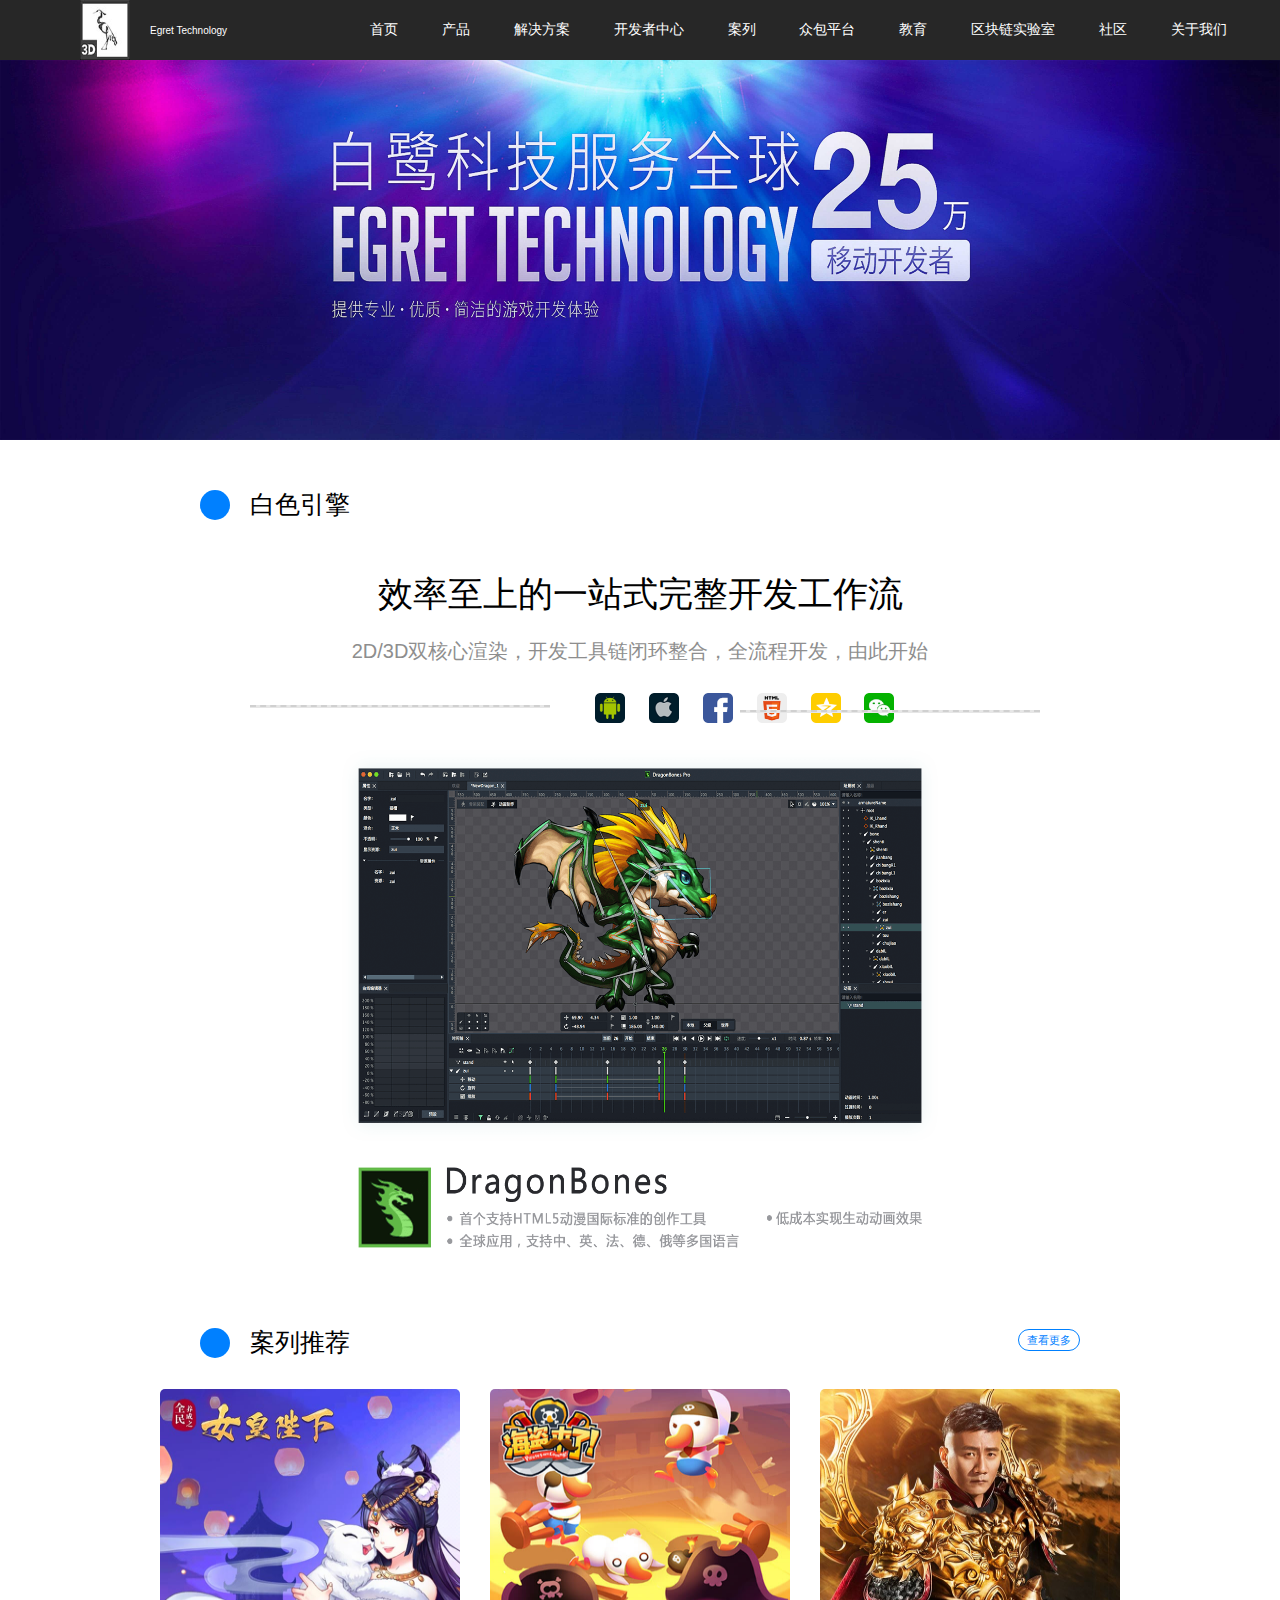
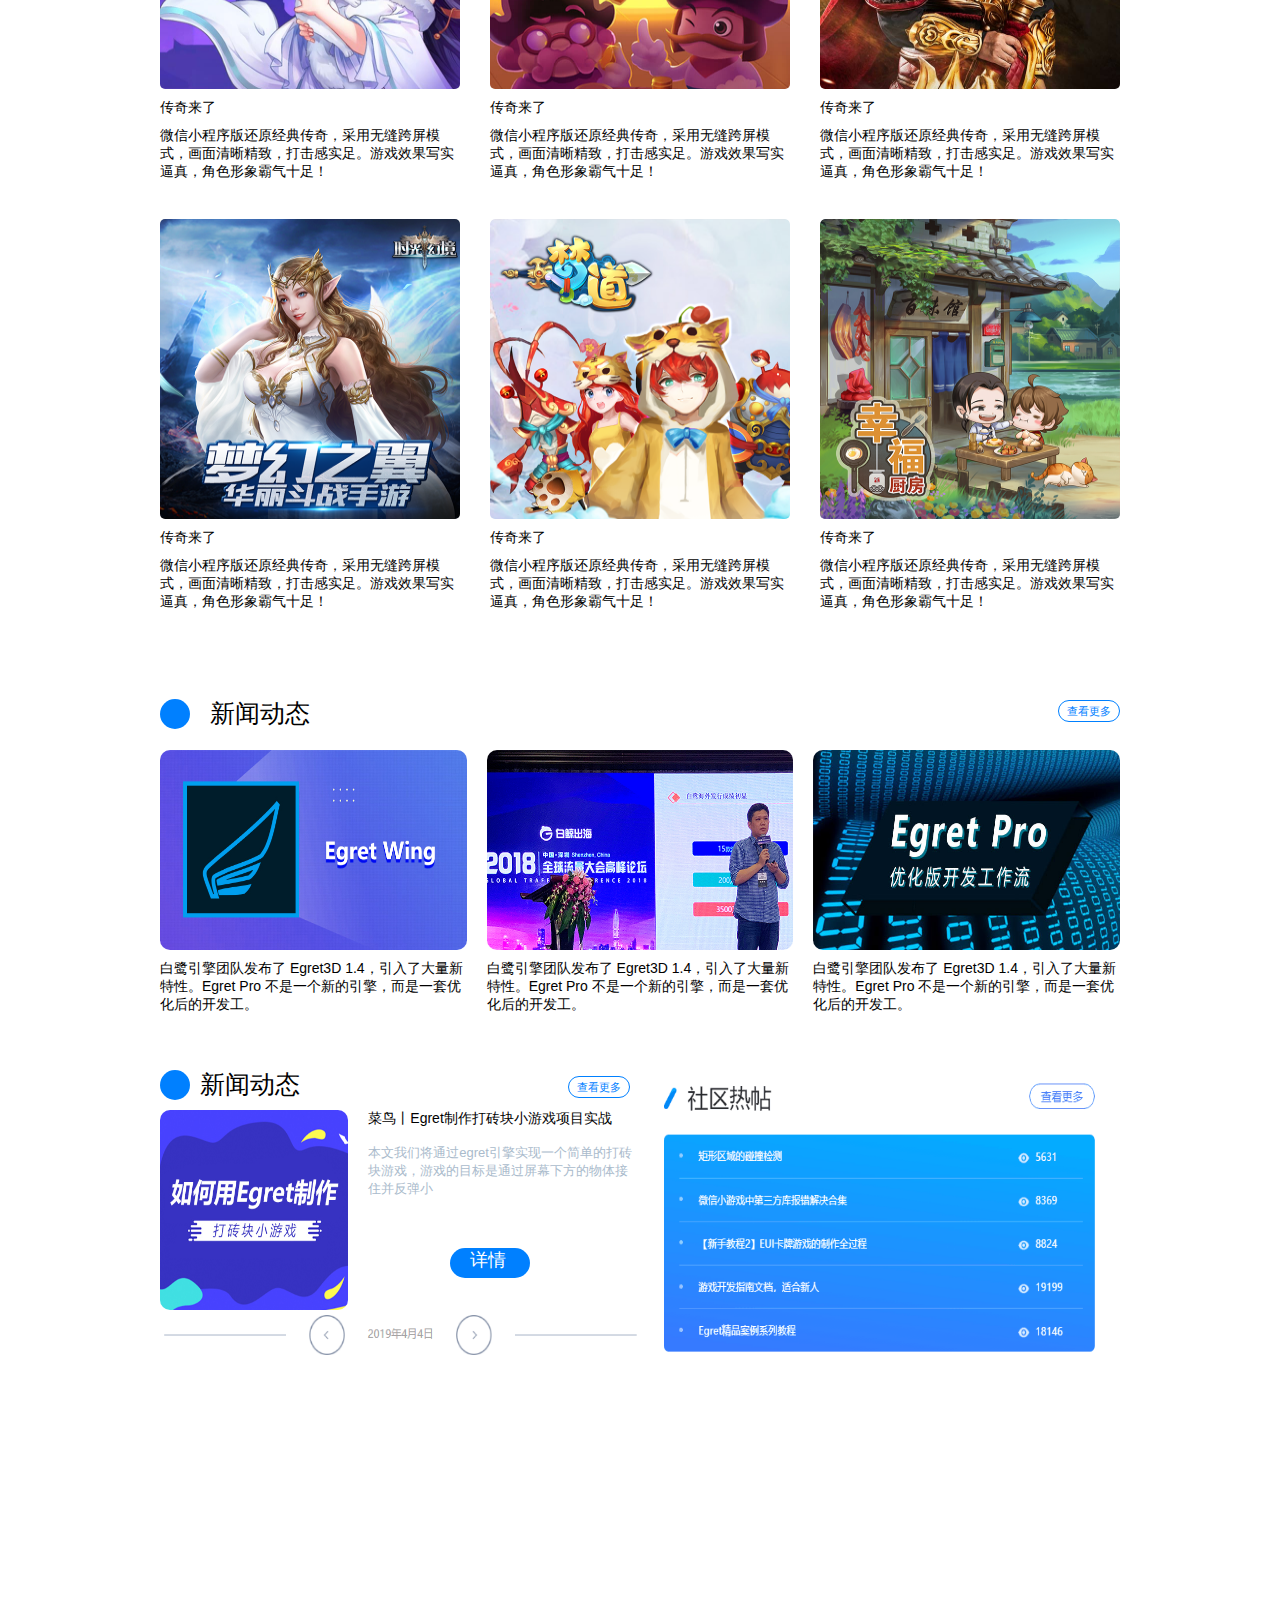
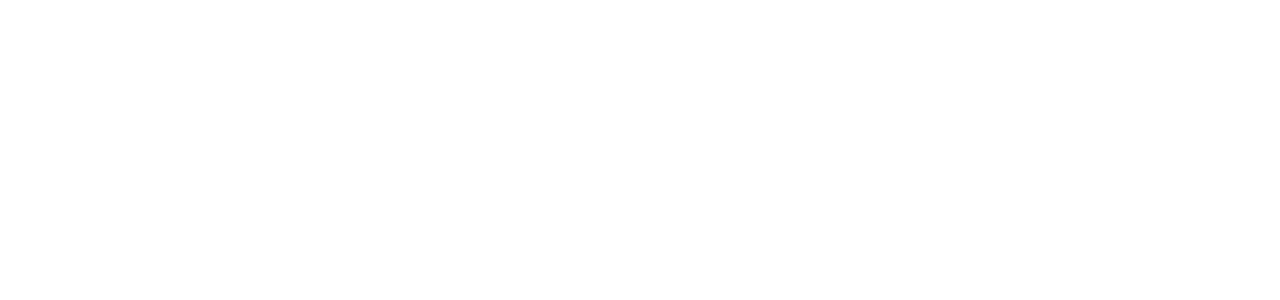
==== commit 837e6c5d: "bai" ====
--- a/layui-v2.4.5/wangye.html
+++ b/layui-v2.4.5/wangye.html
@@ -11,7 +11,7 @@
   	margin: 0% 0%;
   }
 .fom{
-	height: 2500px;
+	height: 3500px;
 	border: 0px solid red;
 }
 .bsyq{
@@ -53,8 +53,10 @@
 	margin-left: 250px;
 	margin-top: -32px;
 }
-.xfk{
-
+.xwdt{
+	font-size: 25px;
+	margin-left: 50px;
+	margin-top: -32px;
 }
 
   </style>
@@ -106,24 +108,109 @@
 </center>
 <div style="width: 30px;height: 30px;background: #0080FF;border-radius: 100%;margin-top: 80px;margin-left: 200px;"></div>
 <div class="altj"><li>案列推荐</li></div>
-<div class="xfk" style="width: 60px; height: 20px; border: 1px solid #0080ff;float: right;border-radius: 50px; margin-right: 200px;margin-top: -30px;">
+<div style="width: 60px; height: 20px; border: 1px solid #0080ff;float: right;border-radius: 50px; margin-right: 200px;margin-top: -30px;">
 <li style="font-size: 11px;color: #0080ff; margin-top: 3px; margin-left: 8px;">查看更多</li>
 </div>
-<div style="width: 75%;height: 300px; border:0px solid red;margin-top: 30px;" class="layui-fluid">
+<div style="width: 75%;height: 400px; border:0px solid red;margin-top: 30px;" class="layui-fluid">
 
 	<div class="layui-row layui-col-space30">
-		<div class="layui-col-md4" style="height: 300px;border: 0px solid red;">
+		<div class="layui-col-md4" style="height: 430px;border: 0px solid red;">
             <img src="img/5bae02aac04a3.png" style="height: 300px; width: 100%;border-radius: 5px;">
-		</div>
-		<div class="layui-col-md4" style="height: 300px;border: 0px solid red;">
+            <li style="margin-top: 10px;">传奇来了</li>
+            <li style="margin-top: 10px;">微信小程序版还原经典传奇，采用无缝跨屏模式，画面清晰精致，打击感实足。游戏效果写实逼真，角色形象霸气十足！</li>
+		</div>
+		<div class="layui-col-md4" style="height: 430px;border: 0px solid red;">
             <img src="img/5bae02b9c85ac.jpg" style="height: 300px; width:100%;border-radius: 5px;">
-		</div>
-		<div class="layui-col-md4" style="height: 300px;border: 0px solid red;">
+            <li style="margin-top: 10px;">传奇来了</li>
+            <li style="margin-top: 10px;">微信小程序版还原经典传奇，采用无缝跨屏模式，画面清晰精致，打击感实足。游戏效果写实逼真，角色形象霸气十足！</li>
+		</div>
+		<div class="layui-col-md4" style="height: 430px;border: 0px solid red;">
             <img src="img/5bae0283c104d.jpg" style="height: 300px; width: 100%;border-radius: 5px;">
+            <li style="margin-top: 10px;">传奇来了</li>
+            <li style="margin-top: 10px;">微信小程序版还原经典传奇，采用无缝跨屏模式，画面清晰精致，打击感实足。游戏效果写实逼真，角色形象霸气十足！</li>
 		</div>
 	</div>
 
 </div>
+<div style="width: 75%;height: 400px; border:0px solid red;margin-top: 30px;" class="layui-fluid">
+
+	<div class="layui-row layui-col-space30">
+		<div class="layui-col-md4" style="height: 430px;border: 0px solid red;">
+            <img src="img/5c985bcdb3dff.png" style="height: 300px; width: 100%;border-radius: 5px;">
+            <li style="margin-top: 10px;">传奇来了</li>
+            <li style="margin-top: 10px;">微信小程序版还原经典传奇，采用无缝跨屏模式，画面清晰精致，打击感实足。游戏效果写实逼真，角色形象霸气十足！</li>
+		</div>
+		<div class="layui-col-md4" style="height: 430px;border: 0px solid red;">
+            <img src="img/5c985c6d3d4eb.png" style="height: 300px; width:100%;border-radius: 5px;">
+            <li style="margin-top: 10px;">传奇来了</li>
+            <li style="margin-top: 10px;">微信小程序版还原经典传奇，采用无缝跨屏模式，画面清晰精致，打击感实足。游戏效果写实逼真，角色形象霸气十足！</li>
+		</div>
+		<div class="layui-col-md4" style="height: 430px;border: 0px solid red;">
+            <img src="img/5c985c921048c.png" style="height: 300px; width: 100%;border-radius: 5px;">
+            <li style="margin-top: 10px;">传奇来了</li>
+            <li style="margin-top: 10px;">微信小程序版还原经典传奇，采用无缝跨屏模式，画面清晰精致，打击感实足。游戏效果写实逼真，角色形象霸气十足！</li>
+		</div>
+	</div>
+<div style="width: 30px;height: 30px;background: #0080FF;border-radius: 100%;margin-top: 80px;margin-left: 0px;"></div>
+<div class="xwdt"><li>新闻动态</li></div>
+<div style="width: 60px; height: 20px; border: 1px solid #0080ff;float: right;border-radius: 50px; margin-right: 0px;margin-top: -30px;">
+<li style="font-size: 11px;color: #0080ff; margin-top: 3px; margin-left: 8px;">查看更多</li>
+</div>
+<div style="width: 100%;height: 300px;border: 0px solid red;margin-left: -15px;margin-top: 20px;" class="layui-fluid">
+<div class="layui-row layui-col-space20">
+<div class="layui-col-md4" style="height: 220px; border: 0px solid red;">
+<img src="img/5c2efbeb46f9a.jpg" style="height: 200px; width: 100%;border-radius: 10px;">
+<li style="margin-top: 10px;">白鹭引擎团队发布了 Egret3D 1.4，引入了大量新特性。Egret Pro 不是一个新的引擎，而是一套优化后的开发工。</li>
+</div>
+<div class="layui-col-md4" style="height: 220px; border: 0px solid red;">
+<img src="img/5be01d20652c8.png" style="height: 200px; width: 100%;border-radius: 10px;">
+<li style="margin-top: 10px;">白鹭引擎团队发布了 Egret3D 1.4，引入了大量新特性。Egret Pro 不是一个新的引擎，而是一套优化后的开发工。</li>
+</div>
+<div class="layui-col-md4" style="height: 220px; border: 0px solid red;">
+<img src="img/5c74a090a4ffe.jpg" style="height: 200px; width: 100%;border-radius: 10px;">
+<li style="margin-top: 10px;">白鹭引擎团队发布了 Egret3D 1.4，引入了大量新特性。Egret Pro 不是一个新的引擎，而是一套优化后的开发工。</li>
+</div>
+</div>
+</div>
+
+<div style="width: 100%;height: 300px;border: 0px solid red; margin-top: 20px;">
+<div class="layui-row">
+<div class="layui-col-md6" style="height: 300px; border: 0px solid red;">
+<div class="layui-row">
+<div class="layui-col-md3" style="height:50px; width: 100%; border: 0px solid red;">
+<div style="width: 30px;height: 30px;background: #0080FF;border-radius: 100%;margin-left:0px;margin-top: 10px;"></div>
+<li style="font-size: 25px;margin-top: -32px;margin-left: 40px;">新闻动态</li>
+<div style="width: 60px; height: 20px; border: 1px solid #0080ff;float: right;border-radius: 50px; margin-right: 10px;margin-top: -25px;">
+<li style="font-size: 11px;color: #0080ff; margin-top: 3px; margin-left: 8px;">查看更多</li>
+</div>
+</div>
+<div class="layui-col-md6" style="height: 200px; width: 100%; border: 0px solid red;">
+<div class="layui-row layui-col-space20">
+<div class="layui-col-md5" style="height: 200px;border: 0px solid red;">
+<img src="img/5caafdfa816e0.jpg" style="width: 100%;height: 200px;border-radius: 10px;">
+</div>
+<div class="layui-col-md7" style="height: 200px;border:0px solid red;">
+<li>菜鸟丨Egret制作打砖块小游戏项目实战</li>
+<br>
+<li style="font-size: 13px; color: #abc">本文我们将通过egret引擎实现一个简单的打砖块游戏，游戏的目标是通过屏幕下方的物体接住并反弹小</li>
+<div style="width: 80px; height: 30px;background: #0080ff;border-radius: 50px;margin-top:50px;margin-left: 30%">
+<li style="font-size: 18px;color: white;margin-left: 20px;margin-top: 5px;">详情</li>
+</div>
+</div>
+</div>
+</div>
+<div class="layui-col-md3" style="height: 50px; width: 100%; border: 0px solid red;">
+<img src="img/111.png" style="width: 100%;height: 40px;margin-top: 5px;">
+</div>
+</div>
+</div>
+<div class="layui-col-md6" style="height: 300px; border: 0px solid red;">
+<img src="img/222.png" style="width: 100%;height: 280px; margin-top:15px;">
+</div>
+</div>
+</div>
+
+
 
 </div>
 </body>
